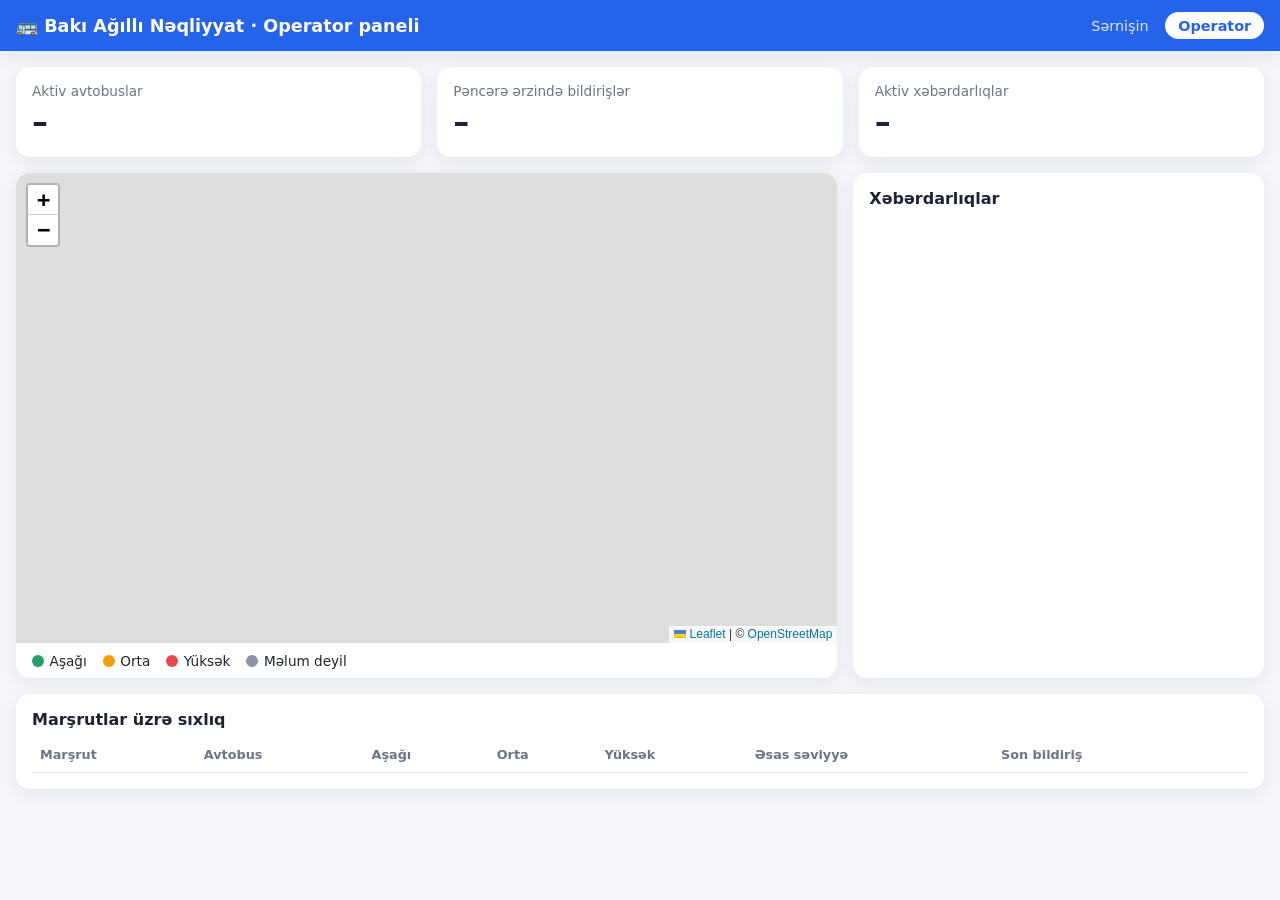
==== frontend/operator.html @ c1e7e88d "Add operator dashboard and vendor Leaflet locally - operator.html/js: summary cards, map with routes" ====
<!DOCTYPE html>
<html lang="az">
<head>
  <meta charset="UTF-8">
  <meta name="viewport" content="width=device-width, initial-scale=1.0">
  <title>Bakı Ağıllı Nəqliyyat — Operator</title>
  <link rel="stylesheet" href="vendor/leaflet/leaflet.css">
  <link rel="stylesheet" href="css/style.css">
</head>
<body>
  <header class="topbar">
    <div class="brand">🚌 Bakı Ağıllı Nəqliyyat · Operator paneli</div>
    <nav class="nav">
      <a href="passenger.html">Sərnişin</a>
      <a href="operator.html" class="active">Operator</a>
    </nav>
  </header>

  <main class="dashboard">
    <section class="summary">
      <div class="card stat">
        <span class="stat-label">Aktiv avtobuslar</span>
        <strong id="stat-buses" class="stat-value">–</strong>
      </div>
      <div class="card stat">
        <span class="stat-label">Pəncərə ərzində bildirişlər</span>
        <strong id="stat-reports" class="stat-value">–</strong>
      </div>
      <div class="card stat">
        <span class="stat-label">Aktiv xəbərdarlıqlar</span>
        <strong id="stat-alerts" class="stat-value">–</strong>
      </div>
    </section>

    <section class="card map-card">
      <div id="map"></div>
      <div class="legend">
        <span><i class="dot density-low"></i>Aşağı</span>
        <span><i class="dot density-medium"></i>Orta</span>
        <span><i class="dot density-high"></i>Yüksək</span>
        <span><i class="dot density-unknown"></i>Məlum deyil</span>
      </div>
    </section>

    <section id="alerts-card" class="card alerts-card">
      <h2>Xəbərdarlıqlar</h2>
      <ul id="alert-list" class="alert-list"></ul>
    </section>

    <section class="card table-card">
      <h2>Marşrutlar üzrə sıxlıq</h2>
      <div class="table-wrap">
        <table class="density-table">
          <thead>
            <tr>
              <th>Marşrut</th>
              <th>Avtobus</th>
              <th>Aşağı</th>
              <th>Orta</th>
              <th>Yüksək</th>
              <th>Əsas səviyyə</th>
              <th>Son bildiriş</th>
              <th></th>
            </tr>
          </thead>
          <tbody id="density-body"></tbody>
        </table>
      </div>
    </section>
  </main>

  <div id="toast" class="toast" role="status" aria-live="polite"></div>

  <script src="vendor/leaflet/leaflet.js"></script>
  <script src="js/operator.js"></script>
</body>
</html>
---- frontend/vendor/leaflet/leaflet.css ----
/* required styles */

.leaflet-pane,
.leaflet-tile,
.leaflet-marker-icon,
.leaflet-marker-shadow,
.leaflet-tile-container,
.leaflet-pane > svg,
.leaflet-pane > canvas,
.leaflet-zoom-box,
.leaflet-image-layer,
.leaflet-layer {
	position: absolute;
	left: 0;
	top: 0;
	}
.leaflet-container {
	overflow: hidden;
	}
.leaflet-tile,
.leaflet-marker-icon,
.leaflet-marker-shadow {
	-webkit-user-select: none;
	   -moz-user-select: none;
	        user-select: none;
	  -webkit-user-drag: none;
	}
/* Prevents IE11 from highlighting tiles in blue */
.leaflet-tile::selection {
	background: transparent;
}
/* Safari renders non-retina tile on retina better with this, but Chrome is worse */
.leaflet-safari .leaflet-tile {
	image-rendering: -webkit-optimize-contrast;
	}
/* hack that prevents hw layers "stretching" when loading new tiles */
.leaflet-safari .leaflet-tile-container {
	width: 1600px;
	height: 1600px;
	-webkit-transform-origin: 0 0;
	}
.leaflet-marker-icon,
.leaflet-marker-shadow {
	display: block;
	}
/* .leaflet-container svg: reset svg max-width decleration shipped in Joomla! (joomla.org) 3.x */
/* .leaflet-container img: map is broken in FF if you have max-width: 100% on tiles */
.leaflet-container .leaflet-overlay-pane svg {
	max-width: none !important;
	max-height: none !important;
	}
.leaflet-container .leaflet-marker-pane img,
.leaflet-container .leaflet-shadow-pane img,
.leaflet-container .leaflet-tile-pane img,
.leaflet-container img.leaflet-image-layer,
.leaflet-container .leaflet-tile {
	max-width: none !important;
	max-height: none !important;
	width: auto;
	padding: 0;
	}

.leaflet-container img.leaflet-tile {
	/* See: https://bugs.chromium.org/p/chromium/issues/detail?id=600120 */
	mix-blend-mode: plus-lighter;
}

.leaflet-container.leaflet-touch-zoom {
	-ms-touch-action: pan-x pan-y;
	touch-action: pan-x pan-y;
	}
.leaflet-container.leaflet-touch-drag {
	-ms-touch-action: pinch-zoom;
	/* Fallback for FF which doesn't support pinch-zoom */
	touch-action: none;
	touch-action: pinch-zoom;
}
.leaflet-container.leaflet-touch-drag.leaflet-touch-zoom {
	-ms-touch-action: none;
	touch-action: none;
}
.leaflet-container {
	-webkit-tap-highlight-color: transparent;
}
.leaflet-container a {
	-webkit-tap-highlight-color: rgba(51, 181, 229, 0.4);
}
.leaflet-tile {
	filter: inherit;
	visibility: hidden;
	}
.leaflet-tile-loaded {
	visibility: inherit;
	}
.leaflet-zoom-box {
	width: 0;
	height: 0;
	-moz-box-sizing: border-box;
	     box-sizing: border-box;
	z-index: 800;
	}
/* workaround for https://bugzilla.mozilla.org/show_bug.cgi?id=888319 */
.leaflet-overlay-pane svg {
	-moz-user-select: none;
	}

.leaflet-pane         { z-index: 400; }

.leaflet-tile-pane    { z-index: 200; }
.leaflet-overlay-pane { z-index: 400; }
.leaflet-shadow-pane  { z-index: 500; }
.leaflet-marker-pane  { z-index: 600; }
.leaflet-tooltip-pane   { z-index: 650; }
.leaflet-popup-pane   { z-index: 700; }

.leaflet-map-pane canvas { z-index: 100; }
.leaflet-map-pane svg    { z-index: 200; }

.leaflet-vml-shape {
	width: 1px;
	height: 1px;
	}
.lvml {
	behavior: url(#default#VML);
	display: inline-block;
	position: absolute;
	}


/* control positioning */

.leaflet-control {
	position: relative;
	z-index: 800;
	pointer-events: visiblePainted; /* IE 9-10 doesn't have auto */
	pointer-events: auto;
	}
.leaflet-top,
.leaflet-bottom {
	position: absolute;
	z-index: 1000;
	pointer-events: none;
	}
.leaflet-top {
	top: 0;
	}
.leaflet-right {
	right: 0;
	}
.leaflet-bottom {
	bottom: 0;
	}
.leaflet-left {
	left: 0;
	}
.leaflet-control {
	float: left;
	clear: both;
	}
.leaflet-right .leaflet-control {
	float: right;
	}
.leaflet-top .leaflet-control {
	margin-top: 10px;
	}
.leaflet-bottom .leaflet-control {
	margin-bottom: 10px;
	}
.leaflet-left .leaflet-control {
	margin-left: 10px;
	}
.leaflet-right .leaflet-control {
	margin-right: 10px;
	}


/* zoom and fade animations */

.leaflet-fade-anim .leaflet-popup {
	opacity: 0;
	-webkit-transition: opacity 0.2s linear;
	   -moz-transition: opacity 0.2s linear;
	        transition: opacity 0.2s linear;
	}
.leaflet-fade-anim .leaflet-map-pane .leaflet-popup {
	opacity: 1;
	}
.leaflet-zoom-animated {
	-webkit-transform-origin: 0 0;
	    -ms-transform-origin: 0 0;
	        transform-origin: 0 0;
	}
svg.leaflet-zoom-animated {
	will-change: transform;
}

.leaflet-zoom-anim .leaflet-zoom-animated {
	-webkit-transition: -webkit-transform 0.25s cubic-bezier(0,0,0.25,1);
	   -moz-transition:    -moz-transform 0.25s cubic-bezier(0,0,0.25,1);
	        transition:         transform 0.25s cubic-bezier(0,0,0.25,1);
	}
.leaflet-zoom-anim .leaflet-tile,
.leaflet-pan-anim .leaflet-tile {
	-webkit-transition: none;
	   -moz-transition: none;
	        transition: none;
	}

.leaflet-zoom-anim .leaflet-zoom-hide {
	visibility: hidden;
	}


/* cursors */

.leaflet-interactive {
	cursor: pointer;
	}
.leaflet-grab {
	cursor: -webkit-grab;
	cursor:    -moz-grab;
	cursor:         grab;
	}
.leaflet-crosshair,
.leaflet-crosshair .leaflet-interactive {
	cursor: crosshair;
	}
.leaflet-popup-pane,
.leaflet-control {
	cursor: auto;
	}
.leaflet-dragging .leaflet-grab,
.leaflet-dragging .leaflet-grab .leaflet-interactive,
.leaflet-dragging .leaflet-marker-draggable {
	cursor: move;
	cursor: -webkit-grabbing;
	cursor:    -moz-grabbing;
	cursor:         grabbing;
	}

/* marker & overlays interactivity */
.leaflet-marker-icon,
.leaflet-marker-shadow,
.leaflet-image-layer,
.leaflet-pane > svg path,
.leaflet-tile-container {
	pointer-events: none;
	}

.leaflet-marker-icon.leaflet-interactive,
.leaflet-image-layer.leaflet-interactive,
.leaflet-pane > svg path.leaflet-interactive,
svg.leaflet-image-layer.leaflet-interactive path {
	pointer-events: visiblePainted; /* IE 9-10 doesn't have auto */
	pointer-events: auto;
	}

/* visual tweaks */

.leaflet-container {
	background: #ddd;
	outline-offset: 1px;
	}
.leaflet-container a {
	color: #0078A8;
	}
.leaflet-zoom-box {
	border: 2px dotted #38f;
	background: rgba(255,255,255,0.5);
	}


/* general typography */
.leaflet-container {
	font-family: "Helvetica Neue", Arial, Helvetica, sans-serif;
	font-size: 12px;
	font-size: 0.75rem;
	line-height: 1.5;
	}


/* general toolbar styles */

.leaflet-bar {
	box-shadow: 0 1px 5px rgba(0,0,0,0.65);
	border-radius: 4px;
	}
.leaflet-bar a {
	background-color: #fff;
	border-bottom: 1px solid #ccc;
	width: 26px;
	height: 26px;
	line-height: 26px;
	display: block;
	text-align: center;
	text-decoration: none;
	color: black;
	}
.leaflet-bar a,
.leaflet-control-layers-toggle {
	background-position: 50% 50%;
	background-repeat: no-repeat;
	display: block;
	}
.leaflet-bar a:hover,
.leaflet-bar a:focus {
	background-color: #f4f4f4;
	}
.leaflet-bar a:first-child {
	border-top-left-radius: 4px;
	border-top-right-radius: 4px;
	}
.leaflet-bar a:last-child {
	border-bottom-left-radius: 4px;
	border-bottom-right-radius: 4px;
	border-bottom: none;
	}
.leaflet-bar a.leaflet-disabled {
	cursor: default;
	background-color: #f4f4f4;
	color: #bbb;
	}

.leaflet-touch .leaflet-bar a {
	width: 30px;
	height: 30px;
	line-height: 30px;
	}
.leaflet-touch .leaflet-bar a:first-child {
	border-top-left-radius: 2px;
	border-top-right-radius: 2px;
	}
.leaflet-touch .leaflet-bar a:last-child {
	border-bottom-left-radius: 2px;
	border-bottom-right-radius: 2px;
	}

/* zoom control */

.leaflet-control-zoom-in,
.leaflet-control-zoom-out {
	font: bold 18px 'Lucida Console', Monaco, monospace;
	text-indent: 1px;
	}

.leaflet-touch .leaflet-control-zoom-in, .leaflet-touch .leaflet-control-zoom-out  {
	font-size: 22px;
	}


/* layers control */

.leaflet-control-layers {
	box-shadow: 0 1px 5px rgba(0,0,0,0.4);
	background: #fff;
	border-radius: 5px;
	}
.leaflet-control-layers-toggle {
	background-image: url(images/layers.png);
	width: 36px;
	height: 36px;
	}
.leaflet-retina .leaflet-control-layers-toggle {
	background-image: url(images/layers-2x.png);
	background-size: 26px 26px;
	}
.leaflet-touch .leaflet-control-layers-toggle {
	width: 44px;
	height: 44px;
	}
.leaflet-control-layers .leaflet-control-layers-list,
.leaflet-control-layers-expanded .leaflet-control-layers-toggle {
	display: none;
	}
.leaflet-control-layers-expanded .leaflet-control-layers-list {
	display: block;
	position: relative;
	}
.leaflet-control-layers-expanded {
	padding: 6px 10px 6px 6px;
	color: #333;
	background: #fff;
	}
.leaflet-control-layers-scrollbar {
	overflow-y: scroll;
	overflow-x: hidden;
	padding-right: 5px;
	}
.leaflet-control-layers-selector {
	margin-top: 2px;
	position: relative;
	top: 1px;
	}
.leaflet-control-layers label {
	display: block;
	font-size: 13px;
	font-size: 1.08333em;
	}
.leaflet-control-layers-separator {
	height: 0;
	border-top: 1px solid #ddd;
	margin: 5px -10px 5px -6px;
	}

/* Default icon URLs */
.leaflet-default-icon-path { /* used only in path-guessing heuristic, see L.Icon.Default */
	background-image: url(images/marker-icon.png);
	}


/* attribution and scale controls */

.leaflet-container .leaflet-control-attribution {
	background: #fff;
	background: rgba(255, 255, 255, 0.8);
	margin: 0;
	}
.leaflet-control-attribution,
.leaflet-control-scale-line {
	padding: 0 5px;
	color: #333;
	line-height: 1.4;
	}
.leaflet-control-attribution a {
	text-decoration: none;
	}
.leaflet-control-attribution a:hover,
.leaflet-control-attribution a:focus {
	text-decoration: underline;
	}
.leaflet-attribution-flag {
	display: inline !important;
	vertical-align: baseline !important;
	width: 1em;
	height: 0.6669em;
	}
.leaflet-left .leaflet-control-scale {
	margin-left: 5px;
	}
.leaflet-bottom .leaflet-control-scale {
	margin-bottom: 5px;
	}
.leaflet-control-scale-line {
	border: 2px solid #777;
	border-top: none;
	line-height: 1.1;
	padding: 2px 5px 1px;
	white-space: nowrap;
	-moz-box-sizing: border-box;
	     box-sizing: border-box;
	background: rgba(255, 255, 255, 0.8);
	text-shadow: 1px 1px #fff;
	}
.leaflet-control-scale-line:not(:first-child) {
	border-top: 2px solid #777;
	border-bottom: none;
	margin-top: -2px;
	}
.leaflet-control-scale-line:not(:first-child):not(:last-child) {
	border-bottom: 2px solid #777;
	}

.leaflet-touch .leaflet-control-attribution,
.leaflet-touch .leaflet-control-layers,
.leaflet-touch .leaflet-bar {
	box-shadow: none;
	}
.leaflet-touch .leaflet-control-layers,
.leaflet-touch .leaflet-bar {
	border: 2px solid rgba(0,0,0,0.2);
	background-clip: padding-box;
	}


/* popup */

.leaflet-popup {
	position: absolute;
	text-align: center;
	margin-bottom: 20px;
	}
.leaflet-popup-content-wrapper {
	padding: 1px;
	text-align: left;
	border-radius: 12px;
	}
.leaflet-popup-content {
	margin: 13px 24px 13px 20px;
	line-height: 1.3;
	font-size: 13px;
	font-size: 1.08333em;
	min-height: 1px;
	}
.leaflet-popup-content p {
	margin: 17px 0;
	margin: 1.3em 0;
	}
.leaflet-popup-tip-container {
	width: 40px;
	height: 20px;
	position: absolute;
	left: 50%;
	margin-top: -1px;
	margin-left: -20px;
	overflow: hidden;
	pointer-events: none;
	}
.leaflet-popup-tip {
	width: 17px;
	height: 17px;
	padding: 1px;

	margin: -10px auto 0;
	pointer-events: auto;

	-webkit-transform: rotate(45deg);
	   -moz-transform: rotate(45deg);
	    -ms-transform: rotate(45deg);
	        transform: rotate(45deg);
	}
.leaflet-popup-content-wrapper,
.leaflet-popup-tip {
	background: white;
	color: #333;
	box-shadow: 0 3px 14px rgba(0,0,0,0.4);
	}
.leaflet-container a.leaflet-popup-close-button {
	position: absolute;
	top: 0;
	right: 0;
	border: none;
	text-align: center;
	width: 24px;
	height: 24px;
	font: 16px/24px Tahoma, Verdana, sans-serif;
	color: #757575;
	text-decoration: none;
	background: transparent;
	}
.leaflet-container a.leaflet-popup-close-button:hover,
.leaflet-container a.leaflet-popup-close-button:focus {
	color: #585858;
	}
.leaflet-popup-scrolled {
	overflow: auto;
	}

.leaflet-oldie .leaflet-popup-content-wrapper {
	-ms-zoom: 1;
	}
.leaflet-oldie .leaflet-popup-tip {
	width: 24px;
	margin: 0 auto;

	-ms-filter: "progid:DXImageTransform.Microsoft.Matrix(M11=0.70710678, M12=0.70710678, M21=-0.70710678, M22=0.70710678)";
	filter: progid:DXImageTransform.Microsoft.Matrix(M11=0.70710678, M12=0.70710678, M21=-0.70710678, M22=0.70710678);
	}

.leaflet-oldie .leaflet-control-zoom,
.leaflet-oldie .leaflet-control-layers,
.leaflet-oldie .leaflet-popup-content-wrapper,
.leaflet-oldie .leaflet-popup-tip {
	border: 1px solid #999;
	}


/* div icon */

.leaflet-div-icon {
	background: #fff;
	border: 1px solid #666;
	}


/* Tooltip */
/* Base styles for the element that has a tooltip */
.leaflet-tooltip {
	position: absolute;
	padding: 6px;
	background-color: #fff;
	border: 1px solid #fff;
	border-radius: 3px;
	color: #222;
	white-space: nowrap;
	-webkit-user-select: none;
	-moz-user-select: none;
	-ms-user-select: none;
	user-select: none;
	pointer-events: none;
	box-shadow: 0 1px 3px rgba(0,0,0,0.4);
	}
.leaflet-tooltip.leaflet-interactive {
	cursor: pointer;
	pointer-events: auto;
	}
.leaflet-tooltip-top:before,
.leaflet-tooltip-bottom:before,
.leaflet-tooltip-left:before,
.leaflet-tooltip-right:before {
	position: absolute;
	pointer-events: none;
	border: 6px solid transparent;
	background: transparent;
	content: "";
	}

/* Directions */

.leaflet-tooltip-bottom {
	margin-top: 6px;
}
.leaflet-tooltip-top {
	margin-top: -6px;
}
.leaflet-tooltip-bottom:before,
.leaflet-tooltip-top:before {
	left: 50%;
	margin-left: -6px;
	}
.leaflet-tooltip-top:before {
	bottom: 0;
	margin-bottom: -12px;
	border-top-color: #fff;
	}
.leaflet-tooltip-bottom:before {
	top: 0;
	margin-top: -12px;
	margin-left: -6px;
	border-bottom-color: #fff;
	}
.leaflet-tooltip-left {
	margin-left: -6px;
}
.leaflet-tooltip-right {
	margin-left: 6px;
}
.leaflet-tooltip-left:before,
.leaflet-tooltip-right:before {
	top: 50%;
	margin-top: -6px;
	}
.leaflet-tooltip-left:before {
	right: 0;
	margin-right: -12px;
	border-left-color: #fff;
	}
.leaflet-tooltip-right:before {
	left: 0;
	margin-left: -12px;
	border-right-color: #fff;
	}

/* Printing */

@media print {
	/* Prevent printers from removing background-images of controls. */
	.leaflet-control {
		-webkit-print-color-adjust: exact;
		print-color-adjust: exact;
		}
	}
---- frontend/css/style.css ----
/* Shared styles for the passenger and operator views. Mobile first. */

:root {
  --bg: #f4f6fa;
  --card: #ffffff;
  --text: #1c2333;
  --muted: #6b7489;
  --border: #e3e7ef;
  --primary: #2563eb;
  --low: #22a06b;
  --medium: #f59e0b;
  --high: #e5484d;
  --unknown: #8a94a6;
  --radius: 14px;
  --shadow: 0 4px 18px rgba(28, 35, 51, 0.08);
}

* { box-sizing: border-box; }

body {
  margin: 0;
  font-family: system-ui, -apple-system, "Segoe UI", Roboto, sans-serif;
  color: var(--text);
  background: var(--bg);
}

h2 { font-size: 1rem; margin: 0 0 0.5rem; }

/* --- Top bar --- */

.topbar {
  position: sticky;
  top: 0;
  z-index: 1000;
  display: flex;
  flex-wrap: wrap;
  gap: 0.5rem 1rem;
  align-items: center;
  justify-content: space-between;
  padding: 0.75rem 1rem;
  background: var(--primary);
  color: #fff;
  box-shadow: var(--shadow);
}

.brand { font-weight: 700; font-size: 1.1rem; }

.route-picker { display: flex; align-items: center; gap: 0.5rem; font-size: 0.9rem; }

.route-picker select {
  padding: 0.45rem 0.6rem;
  border: none;
  border-radius: 10px;
  font-size: 0.95rem;
  max-width: 70vw;
}

/* --- Layout: map on top (mobile), map + sidebar side by side (desktop) --- */

.layout { display: flex; flex-direction: column; }

#map { height: 55vh; }

.sidebar { padding: 0.75rem; display: flex; flex-direction: column; gap: 0.75rem; }

@media (min-width: 900px) {
  .layout { flex-direction: row; height: calc(100vh - 58px); }
  #map { flex: 1; height: 100%; }
  .sidebar { width: 380px; overflow-y: auto; }
}

/* --- Cards --- */

.card {
  background: var(--card);
  border-radius: var(--radius);
  box-shadow: var(--shadow);
  padding: 1rem;
}

.card-head { display: flex; align-items: center; justify-content: space-between; }

.close {
  border: none;
  background: none;
  font-size: 1.5rem;
  line-height: 1;
  color: var(--muted);
  cursor: pointer;
}

.hint { color: var(--muted); font-size: 0.85rem; margin: 0 0 0.75rem; }

/* --- Stop list --- */

.stop-list { margin: 0; padding-left: 1.4rem; }

.stop-list li {
  padding: 0.5rem 0.4rem;
  border-radius: 8px;
  cursor: pointer;
}

.stop-list li:hover { background: var(--bg); }
.stop-list li.active { background: #e8efff; color: var(--primary); font-weight: 600; }

/* --- ETA list --- */

.eta-list { list-style: none; margin: 0; padding: 0; }

.eta-list li {
  display: flex;
  align-items: center;
  gap: 0.5rem;
  padding: 0.6rem 0;
  border-bottom: 1px solid var(--border);
}

.eta-list li:last-child { border-bottom: none; }

.route-tag {
  min-width: 2rem;
  padding: 0.15rem 0.4rem;
  border-radius: 6px;
  background: var(--primary);
  color: #fff;
  font-weight: 700;
  text-align: center;
  font-size: 0.85rem;
}

.eta-bus { flex: 1; font-size: 0.9rem; }
.eta-time { white-space: nowrap; }

/* --- Density colors, badges, legend --- */

.density-low { --density: var(--low); }
.density-medium { --density: var(--medium); }
.density-high { --density: var(--high); }
.density-unknown { --density: var(--unknown); }

.badge {
  display: inline-block;
  padding: 0.15rem 0.55rem;
  border-radius: 999px;
  background: var(--density);
  color: #fff;
  font-size: 0.75rem;
  font-weight: 600;
}

.legend { display: flex; flex-wrap: wrap; gap: 0.5rem 1rem; font-size: 0.85rem; }

.dot {
  display: inline-block;
  width: 12px;
  height: 12px;
  margin-right: 0.35rem;
  border-radius: 50%;
  background: var(--density);
  vertical-align: -1px;
}

/* --- Bus markers on the map --- */

.bus-marker {
  width: 34px;
  height: 34px;
  border-radius: 50%;
  border: 3px solid #fff;
  background: var(--density);
  color: #fff;
  font-weight: 700;
  font-size: 0.8rem;
  display: flex;
  align-items: center;
  justify-content: center;
  box-shadow: 0 2px 8px rgba(0, 0, 0, 0.35);
  cursor: pointer;
}

/* Glide markers between position updates (but not while zooming). */
.leaflet-marker-icon.bus-icon { transition: transform 2.8s linear; }
.leaflet-zoom-anim .leaflet-marker-icon.bus-icon { transition: none; }

/* --- Bus report panel (bottom sheet) --- */

.sheet {
  position: fixed;
  left: 0;
  right: 0;
  bottom: 0;
  z-index: 1100;
  padding: 1rem 1rem 1.5rem;
  background: var(--card);
  border-radius: var(--radius) var(--radius) 0 0;
  box-shadow: 0 -6px 24px rgba(28, 35, 51, 0.18);
}

@media (min-width: 900px) {
  .sheet { left: auto; right: 1rem; bottom: 1rem; width: 360px; border-radius: var(--radius); }
}

.report-buttons { display: grid; grid-template-columns: repeat(3, 1fr); gap: 0.5rem; }

.btn {
  padding: 0.8rem 0.5rem;
  border: none;
  border-radius: 10px;
  background: var(--density);
  color: #fff;
  font-size: 1rem;
  font-weight: 600;
  cursor: pointer;
}

.btn:active { transform: scale(0.97); }

/* --- Toast --- */

.toast {
  position: fixed;
  left: 50%;
  bottom: 1.5rem;
  z-index: 1200;
  transform: translate(-50%, 150%);
  padding: 0.75rem 1.25rem;
  border-radius: 999px;
  background: var(--text);
  color: #fff;
  box-shadow: var(--shadow);
  opacity: 0;
  transition: transform 0.25s, opacity 0.25s;
  pointer-events: none;
}

.toast.visible { transform: translate(-50%, 0); opacity: 1; }

[hidden] { display: none !important; }

/* --- Page navigation (top bar) --- */

.nav { display: flex; gap: 0.25rem; }

.nav a {
  padding: 0.35rem 0.8rem;
  border-radius: 999px;
  color: #fff;
  text-decoration: none;
  font-size: 0.9rem;
  opacity: 0.85;
}

.nav a:hover { opacity: 1; background: rgba(255, 255, 255, 0.15); }
.nav a.active { opacity: 1; background: #fff; color: var(--primary); font-weight: 600; }

/* --- Operator dashboard (desktop first, stacks on small screens) --- */

.dashboard {
  display: grid;
  grid-template-columns: 2fr 1fr;
  grid-template-areas:
    "summary summary"
    "map     alerts"
    "table   table";
  gap: 1rem;
  padding: 1rem;
  max-width: 1500px;
  margin: 0 auto;
}

@media (max-width: 900px) {
  .dashboard { grid-template-columns: 1fr; grid-template-areas: "summary" "alerts" "map" "table"; }
}

.summary { grid-area: summary; display: grid; grid-template-columns: repeat(3, 1fr); gap: 1rem; }
.map-card { grid-area: map; padding: 0; overflow: hidden; }
.alerts-card { grid-area: alerts; max-height: 520px; overflow-y: auto; }
.table-card { grid-area: table; }

.map-card #map { height: 470px; }
.map-card .legend { padding: 0.6rem 1rem; }

.stat { display: flex; flex-direction: column; gap: 0.25rem; }
.stat-label { color: var(--muted); font-size: 0.85rem; }
.stat-value { font-size: 2rem; }

/* --- Density table --- */

.table-wrap { overflow-x: auto; }

.density-table { width: 100%; border-collapse: collapse; font-size: 0.9rem; }

.density-table th,
.density-table td {
  padding: 0.6rem 0.5rem;
  border-bottom: 1px solid var(--border);
  text-align: left;
  white-space: nowrap;
}

.density-table th { color: var(--muted); font-weight: 600; font-size: 0.8rem; }

.btn-small {
  padding: 0.3rem 0.7rem;
  border: 1px solid var(--border);
  border-radius: 8px;
  background: var(--card);
  font-size: 0.8rem;
  font-weight: 600;
  cursor: pointer;
}

.btn-small:hover { background: var(--bg); }

/* --- Alerts --- */

.alert-list { list-style: none; margin: 0; padding: 0; display: flex; flex-direction: column; gap: 0.6rem; }

.alert-item {
  padding: 0.75rem;
  border-radius: 10px;
  border-left: 5px solid var(--unknown);
  background: var(--bg);
  font-size: 0.9rem;
}

.alert-item.active { border-left-color: var(--high); background: #fdecec; }
.alert-item.resolved { opacity: 0.65; }

.alert-head { display: flex; justify-content: space-between; align-items: center; gap: 0.5rem; margin-bottom: 0.25rem; }

.btn-resolve { border-color: var(--high); color: var(--high); }
.btn-resolve:hover { background: var(--high); color: #fff; }

/* Flash the alerts panel when a new alert arrives. */
@keyframes alert-flash {
  0%, 50%, 100% { box-shadow: var(--shadow); }
  25%, 75% { box-shadow: 0 0 0 4px var(--high), 0 0 24px rgba(229, 72, 77, 0.6); }
}

.alerts-card.flash { animation: alert-flash 1.2s ease-in-out 2; }
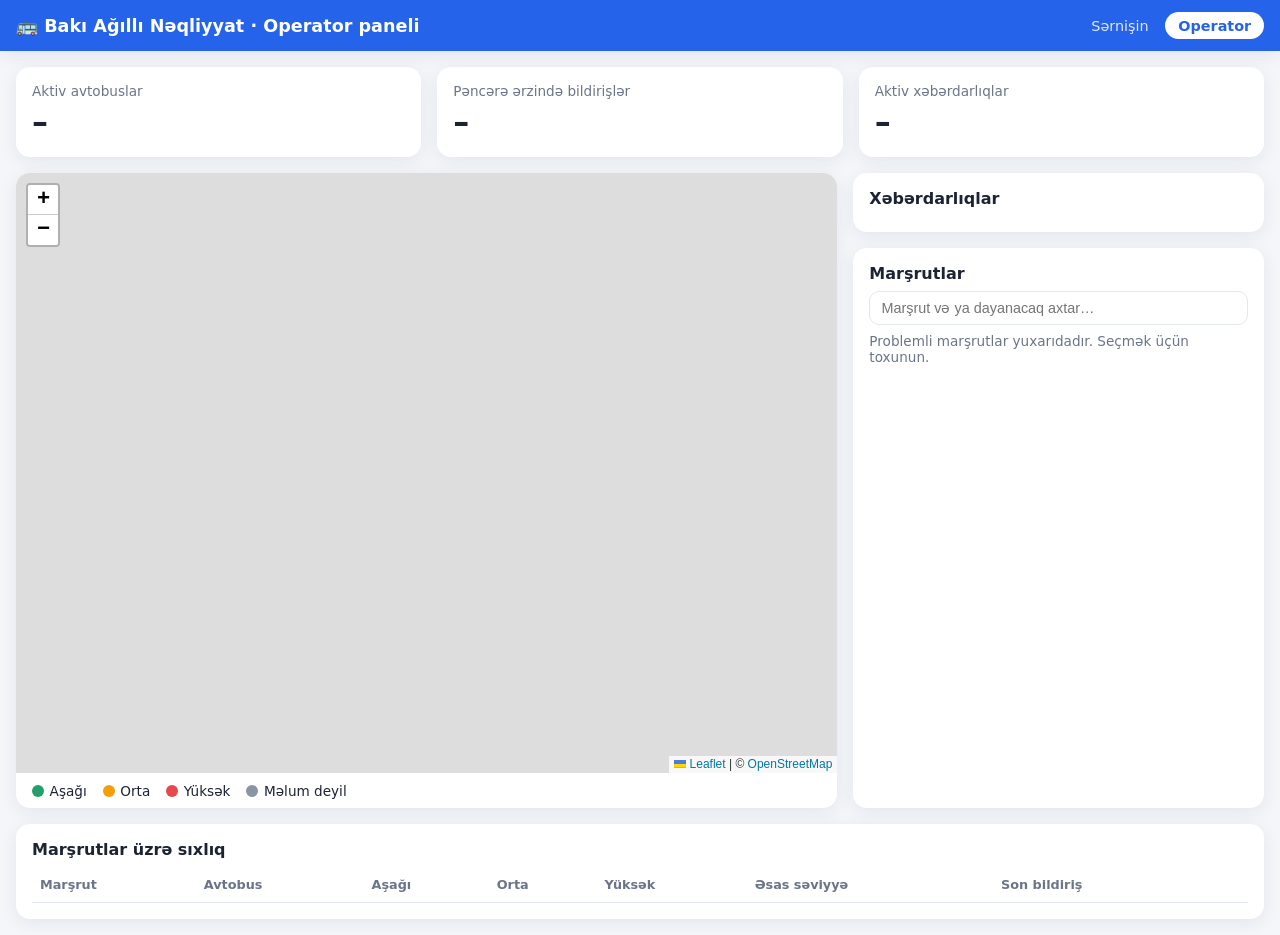
==== commit ddef138f: "Expand to 25 Baku routes and keep maps readable - routes_data.py: 89-stop catalogue across central B" ====
--- a/frontend/operator.html
+++ b/frontend/operator.html
@@ -42,10 +42,20 @@
       </div>
     </section>
 
-    <section id="alerts-card" class="card alerts-card">
-      <h2>Xəbərdarlıqlar</h2>
-      <ul id="alert-list" class="alert-list"></ul>
-    </section>
+    <aside class="side">
+      <section id="alerts-card" class="card alerts-card">
+        <h2>Xəbərdarlıqlar</h2>
+        <ul id="alert-list" class="alert-list"></ul>
+      </section>
+
+      <section class="card routes-card">
+        <h2>Marşrutlar</h2>
+        <input id="route-search" class="search" type="search" placeholder="Marşrut və ya dayanacaq axtar…"
+               aria-label="Marşrut axtar">
+        <p class="hint">Problemli marşrutlar yuxarıdadır. Seçmək üçün toxunun.</p>
+        <ul id="route-list" class="route-list"></ul>
+      </section>
+    </aside>
 
     <section class="card table-card">
       <h2>Marşrutlar üzrə sıxlıq</h2>
--- a/frontend/css/style.css
+++ b/frontend/css/style.css
@@ -45,8 +45,9 @@
 
 .brand { font-weight: 700; font-size: 1.1rem; }
 
-.route-picker { display: flex; align-items: center; gap: 0.5rem; font-size: 0.9rem; }
-
+.route-picker { display: flex; flex-wrap: wrap; align-items: center; gap: 0.5rem; }
+
+.route-picker input,
 .route-picker select {
   padding: 0.45rem 0.6rem;
   border: none;
@@ -54,6 +55,8 @@
   font-size: 0.95rem;
   max-width: 70vw;
 }
+
+.route-picker input { width: 15rem; }
 
 /* --- Layout: map on top (mobile), map + sidebar side by side (desktop) --- */
 
@@ -261,7 +264,7 @@
   grid-template-columns: 2fr 1fr;
   grid-template-areas:
     "summary summary"
-    "map     alerts"
+    "map     side"
     "table   table";
   gap: 1rem;
   padding: 1rem;
@@ -270,15 +273,17 @@
 }
 
 @media (max-width: 900px) {
-  .dashboard { grid-template-columns: 1fr; grid-template-areas: "summary" "alerts" "map" "table"; }
+  .dashboard { grid-template-columns: 1fr; grid-template-areas: "summary" "side" "map" "table"; }
 }
 
 .summary { grid-area: summary; display: grid; grid-template-columns: repeat(3, 1fr); gap: 1rem; }
 .map-card { grid-area: map; padding: 0; overflow: hidden; }
-.alerts-card { grid-area: alerts; max-height: 520px; overflow-y: auto; }
+.side { grid-area: side; display: flex; flex-direction: column; gap: 1rem; min-height: 0; }
+.alerts-card { max-height: 260px; overflow-y: auto; }
+.routes-card { flex: 1; min-height: 0; display: flex; flex-direction: column; }
 .table-card { grid-area: table; }
 
-.map-card #map { height: 470px; }
+.map-card #map { height: 600px; }
 .map-card .legend { padding: 0.6rem 1rem; }
 
 .stat { display: flex; flex-direction: column; gap: 0.25rem; }
@@ -340,3 +345,40 @@
 }
 
 .alerts-card.flash { animation: alert-flash 1.2s ease-in-out 2; }
+
+/* --- Operator route list --- */
+
+.search {
+  width: 100%;
+  padding: 0.5rem 0.7rem;
+  margin-bottom: 0.5rem;
+  border: 1px solid var(--border);
+  border-radius: 10px;
+  font-size: 0.9rem;
+}
+
+.route-list {
+  list-style: none;
+  margin: 0;
+  padding: 0;
+  overflow-y: auto;
+  max-height: 360px;
+}
+
+.route-item {
+  display: flex;
+  align-items: center;
+  gap: 0.5rem;
+  padding: 0.45rem 0.5rem;
+  border-radius: 8px;
+  cursor: pointer;
+  font-size: 0.85rem;
+}
+
+.route-item:hover { background: var(--bg); }
+.route-item.selected { background: #e8efff; outline: 2px solid var(--primary); }
+.route-item .route-tag { background: var(--density); }
+.route-name { flex: 1; overflow: hidden; text-overflow: ellipsis; white-space: nowrap; }
+
+.alert-icon { color: var(--high); font-weight: 700; }
+.density-table tr.row-alert { background: #fdecec; }
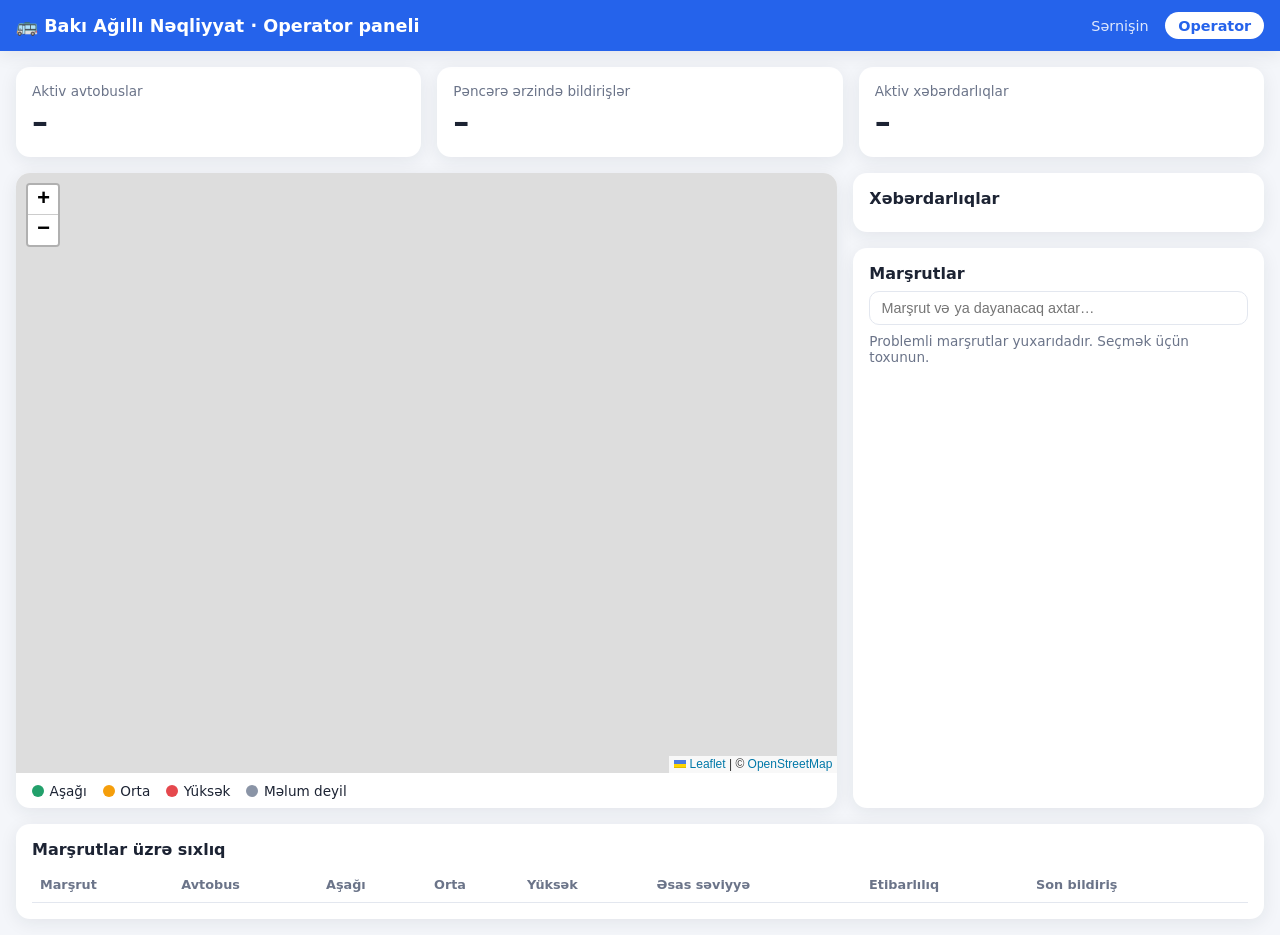
==== commit c8b48433: "Add report trust; move tunables to config.py; suffix-free dispatch texts - config.py holds all tunab" ====
--- a/frontend/operator.html
+++ b/frontend/operator.html
@@ -69,6 +69,7 @@
               <th>Orta</th>
               <th>Yüksək</th>
               <th>Əsas səviyyə</th>
+              <th>Etibarlılıq</th>
               <th>Son bildiriş</th>
               <th></th>
             </tr>
--- a/frontend/css/style.css
+++ b/frontend/css/style.css
@@ -382,3 +382,38 @@
 
 .alert-icon { color: var(--high); font-weight: 700; }
 .density-table tr.row-alert { background: #fdecec; }
+
+/* --- Smart dispatch recommendation inside an alert --- */
+
+.dispatch {
+  display: flex;
+  align-items: center;
+  justify-content: space-between;
+  gap: 0.5rem;
+  margin: 0.4rem 0;
+  padding: 0.45rem 0.6rem;
+  border-radius: 8px;
+  background: #fff;
+  font-size: 0.85rem;
+}
+
+.dispatch.done { color: var(--low); font-weight: 600; }
+
+.btn-dispatch { background: var(--primary); border-color: var(--primary); color: #fff; }
+.btn-dispatch:hover { background: #1d4ed8; }
+
+/* --- Confidence bar (operator density table) --- */
+
+.confidence { display: flex; align-items: center; gap: 0.4rem; font-size: 0.8rem; color: var(--muted); }
+
+.confidence-track {
+  width: 70px;
+  height: 6px;
+  border-radius: 999px;
+  background: var(--border);
+  overflow: hidden;
+}
+
+.confidence-fill { height: 100%; background: var(--primary); }
+
+.btn:disabled { opacity: 0.6; cursor: wait; }
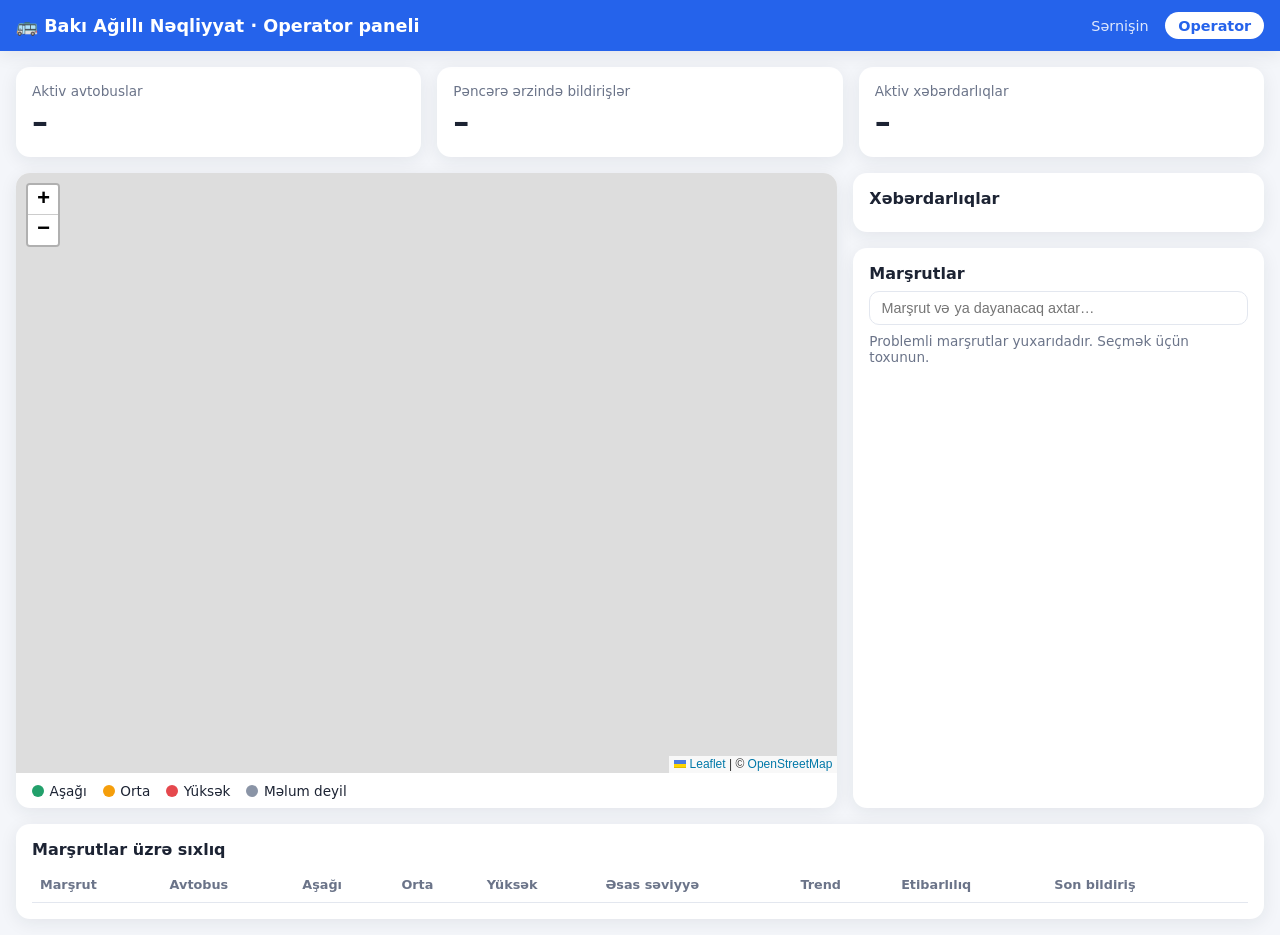
==== commit 473121b6: "Add start offsets, synthetic rush-hour reports and density forecast - Simulator: seeded random start" ====
--- a/frontend/operator.html
+++ b/frontend/operator.html
@@ -69,6 +69,7 @@
               <th>Orta</th>
               <th>Yüksək</th>
               <th>Əsas səviyyə</th>
+              <th>Trend</th>
               <th>Etibarlılıq</th>
               <th>Son bildiriş</th>
               <th></th>
--- a/frontend/css/style.css
+++ b/frontend/css/style.css
@@ -113,6 +113,7 @@
 
 .eta-list li {
   display: flex;
+  flex-wrap: wrap;
   align-items: center;
   gap: 0.5rem;
   padding: 0.6rem 0;
@@ -417,3 +418,36 @@
 .confidence-fill { height: 100%; background: var(--primary); }
 
 .btn:disabled { opacity: 0.6; cursor: wait; }
+
+/* --- Passenger alternatives (ETA card) --- */
+
+.suggestion {
+  flex-basis: 100%;
+  padding: 0.5rem 0.7rem;
+  border-left: 4px solid var(--medium);
+  border-radius: 8px;
+  background: #fff7e6;
+  font-size: 0.85rem;
+}
+
+.eta-list li.comfortable { background: #eaf7f0; border-radius: 8px; padding-left: 0.4rem; padding-right: 0.4rem; }
+
+.comfort-badge {
+  display: inline-block;
+  margin-left: 0.3rem;
+  padding: 0.1rem 0.45rem;
+  border-radius: 999px;
+  background: var(--low);
+  color: #fff;
+  font-size: 0.7rem;
+  font-weight: 600;
+  white-space: nowrap;
+}
+
+/* --- Forecast: early warnings and trend arrows --- */
+
+.alert-item.warning { border-left-color: var(--medium); background: #fff7e6; }
+
+.trend { font-size: 1.1rem; font-weight: 700; color: var(--muted); }
+.trend-rising { color: var(--high); }
+.trend-falling { color: var(--low); }
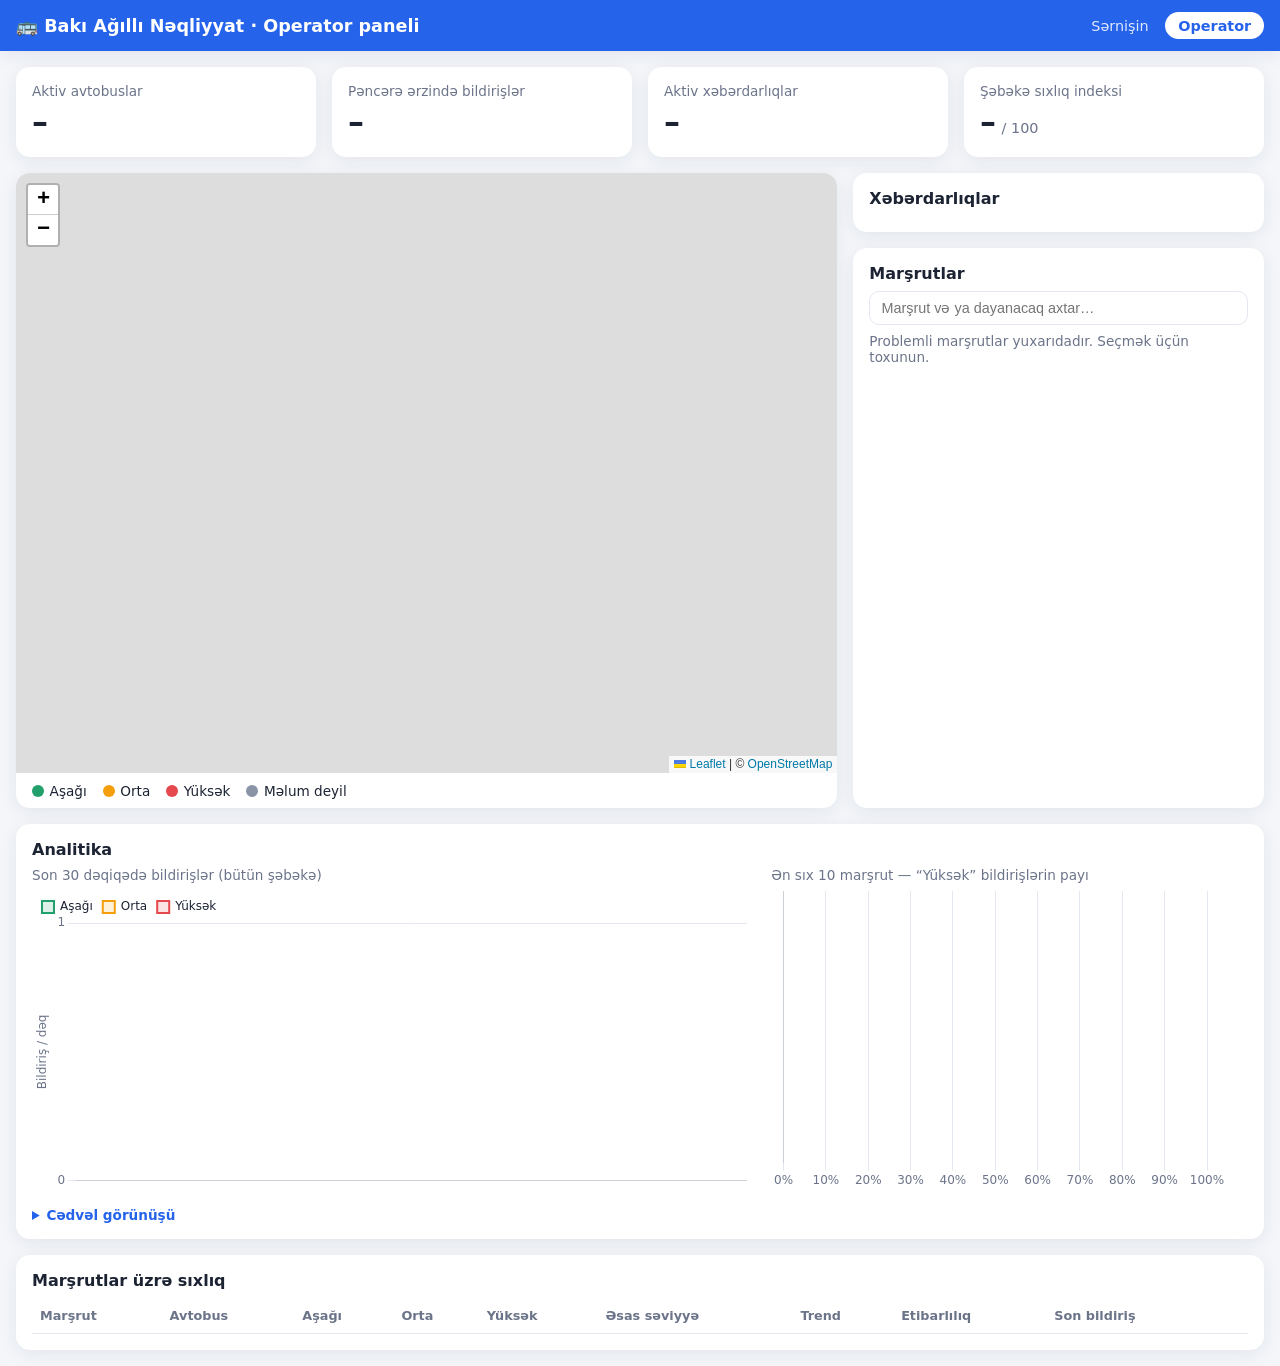
==== commit 6fd4417a: "Add analytics dashboard, indexed time-range queries and demo rush speed - SQLite indexes on reports " ====
--- a/frontend/operator.html
+++ b/frontend/operator.html
@@ -30,6 +30,14 @@
         <span class="stat-label">Aktiv xəbərdarlıqlar</span>
         <strong id="stat-alerts" class="stat-value">–</strong>
       </div>
+      <div class="card stat">
+        <span class="stat-label">Şəbəkə sıxlıq indeksi</span>
+        <span class="stat-row">
+          <strong id="stat-index" class="stat-value">–</strong>
+          <span class="stat-unit">/ 100</span>
+          <span id="stat-index-level"></span>
+        </span>
+      </div>
     </section>
 
     <section class="card map-card">
@@ -56,6 +64,36 @@
         <ul id="route-list" class="route-list"></ul>
       </section>
     </aside>
+
+    <section class="card analytics-card">
+      <h2>Analitika</h2>
+      <div class="charts">
+        <figure class="chart">
+          <figcaption>Son 30 dəqiqədə bildirişlər (bütün şəbəkə)</figcaption>
+          <div class="chart-box"><canvas id="timeline-chart"
+               aria-label="Son 30 dəqiqədə səviyyələr üzrə bildiriş sayı" role="img"></canvas></div>
+        </figure>
+        <figure class="chart">
+          <figcaption>Ən sıx 10 marşrut — “Yüksək” bildirişlərin payı</figcaption>
+          <div class="chart-box"><canvas id="top-routes-chart"
+               aria-label="Yüksək sıxlıq payına görə ən sıx 10 marşrut" role="img"></canvas></div>
+          <p id="top-routes-empty" class="hint chart-empty" hidden>Hələ yüksək sıxlıq bildirilməyib</p>
+        </figure>
+      </div>
+      <details class="table-view">
+        <summary>Cədvəl görünüşü</summary>
+        <div class="table-view-grid">
+          <table class="density-table">
+            <thead><tr><th>Marşrut</th><th>Yüksək payı</th></tr></thead>
+            <tbody id="top-routes-table"></tbody>
+          </table>
+          <table class="density-table">
+            <thead><tr><th>Dəqiqə</th><th>Aşağı</th><th>Orta</th><th>Yüksək</th></tr></thead>
+            <tbody id="timeline-table"></tbody>
+          </table>
+        </div>
+      </details>
+    </section>
 
     <section class="card table-card">
       <h2>Marşrutlar üzrə sıxlıq</h2>
@@ -84,6 +122,7 @@
   <div id="toast" class="toast" role="status" aria-live="polite"></div>
 
   <script src="vendor/leaflet/leaflet.js"></script>
+  <script src="vendor/chartjs/chart.umd.js"></script>
   <script src="js/operator.js"></script>
 </body>
 </html>
--- a/frontend/css/style.css
+++ b/frontend/css/style.css
@@ -266,6 +266,7 @@
   grid-template-areas:
     "summary summary"
     "map     side"
+    "analytics analytics"
     "table   table";
   gap: 1rem;
   padding: 1rem;
@@ -274,10 +275,10 @@
 }
 
 @media (max-width: 900px) {
-  .dashboard { grid-template-columns: 1fr; grid-template-areas: "summary" "side" "map" "table"; }
-}
-
-.summary { grid-area: summary; display: grid; grid-template-columns: repeat(3, 1fr); gap: 1rem; }
+  .dashboard { grid-template-columns: 1fr; grid-template-areas: "summary" "side" "map" "analytics" "table"; }
+}
+
+.summary { grid-area: summary; display: grid; grid-template-columns: repeat(4, 1fr); gap: 1rem; }
 .map-card { grid-area: map; padding: 0; overflow: hidden; }
 .side { grid-area: side; display: flex; flex-direction: column; gap: 1rem; min-height: 0; }
 .alerts-card { max-height: 260px; overflow-y: auto; }
@@ -451,3 +452,36 @@
 .trend { font-size: 1.1rem; font-weight: 700; color: var(--muted); }
 .trend-rising { color: var(--high); }
 .trend-falling { color: var(--low); }
+
+/* --- Network density index card --- */
+
+.stat-row { display: flex; align-items: baseline; gap: 0.35rem; }
+.stat-unit { color: var(--muted); font-size: 0.9rem; }
+#stat-index-level .badge { vertical-align: 0.3rem; }
+
+/* --- Analytics charts --- */
+
+.analytics-card { grid-area: analytics; }
+
+.charts {
+  display: grid;
+  grid-template-columns: 3fr 2fr;
+  gap: 1.5rem;
+}
+
+.chart { margin: 0; position: relative; min-width: 0; }
+.chart figcaption { color: var(--muted); font-size: 0.85rem; margin-bottom: 0.5rem; }
+/* Fixed height includes the axis labels, so the card never scrolls inside. */
+.chart-box { position: relative; height: 300px; }
+.chart-empty { position: absolute; inset: 40% 0 auto; text-align: center; }
+
+.table-view { margin-top: 1rem; font-size: 0.85rem; }
+.table-view summary { cursor: pointer; color: var(--primary); font-weight: 600; }
+.table-view-grid { display: grid; grid-template-columns: 1fr 1fr; gap: 1.5rem; margin-top: 0.75rem; }
+
+/* Small screens: placed last so it overrides the dashboard rules above. */
+@media (max-width: 900px) {
+  .summary { grid-template-columns: repeat(2, 1fr); }
+  .charts,
+  .table-view-grid { grid-template-columns: 1fr; }
+}
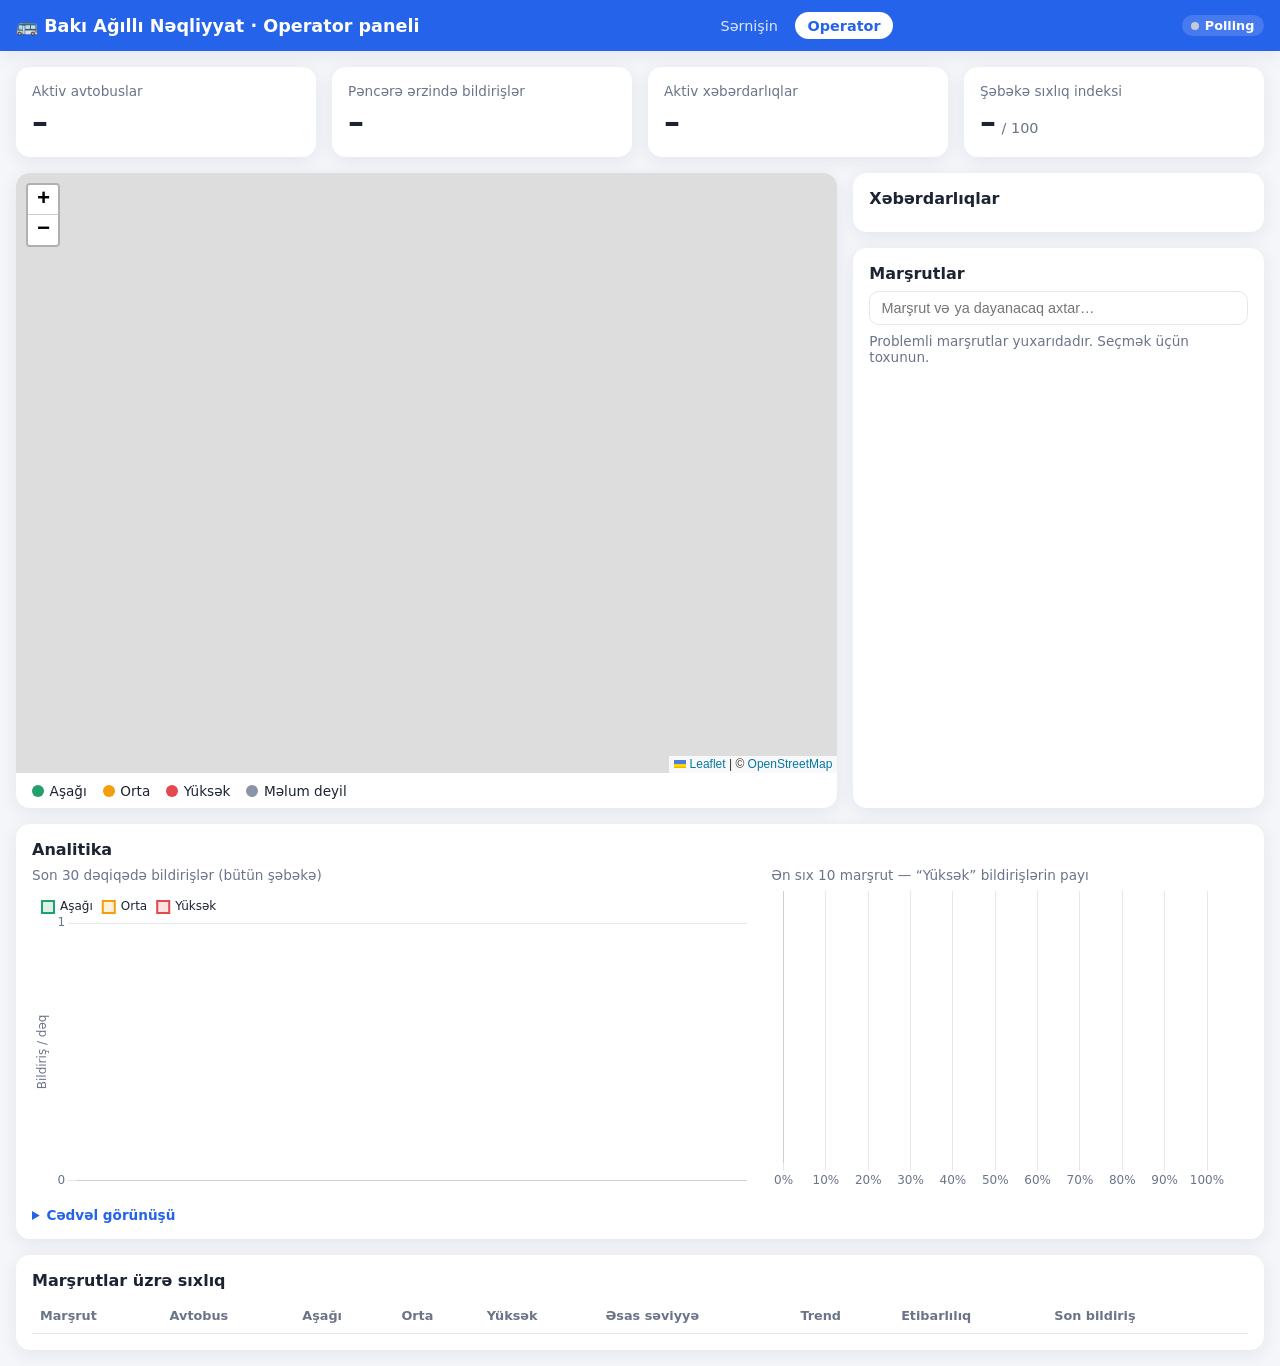
==== commit 913745e2: "Add live push via Server-Sent Events with polling fallback - events.py: in-process pub/sub (thread-s" ====
--- a/frontend/operator.html
+++ b/frontend/operator.html
@@ -14,6 +14,7 @@
       <a href="passenger.html">Sərnişin</a>
       <a href="operator.html" class="active">Operator</a>
     </nav>
+    <span id="live-indicator" class="live-indicator" title="Məlumat yenilənməsi">Polling</span>
   </header>
 
   <main class="dashboard">
--- a/frontend/css/style.css
+++ b/frontend/css/style.css
@@ -485,3 +485,27 @@
   .charts,
   .table-view-grid { grid-template-columns: 1fr; }
 }
+
+/* --- Live / polling indicator (top bar) --- */
+
+.live-indicator {
+  display: inline-flex;
+  align-items: center;
+  gap: 0.35rem;
+  padding: 0.2rem 0.6rem;
+  border-radius: 999px;
+  background: rgba(255, 255, 255, 0.15);
+  color: #fff;
+  font-size: 0.8rem;
+  font-weight: 600;
+}
+
+.live-indicator::before {
+  content: "";
+  width: 8px;
+  height: 8px;
+  border-radius: 50%;
+  background: #c3c9d6;
+}
+
+.live-indicator.live::before { background: #4ade80; box-shadow: 0 0 0 3px rgba(74, 222, 128, 0.3); }
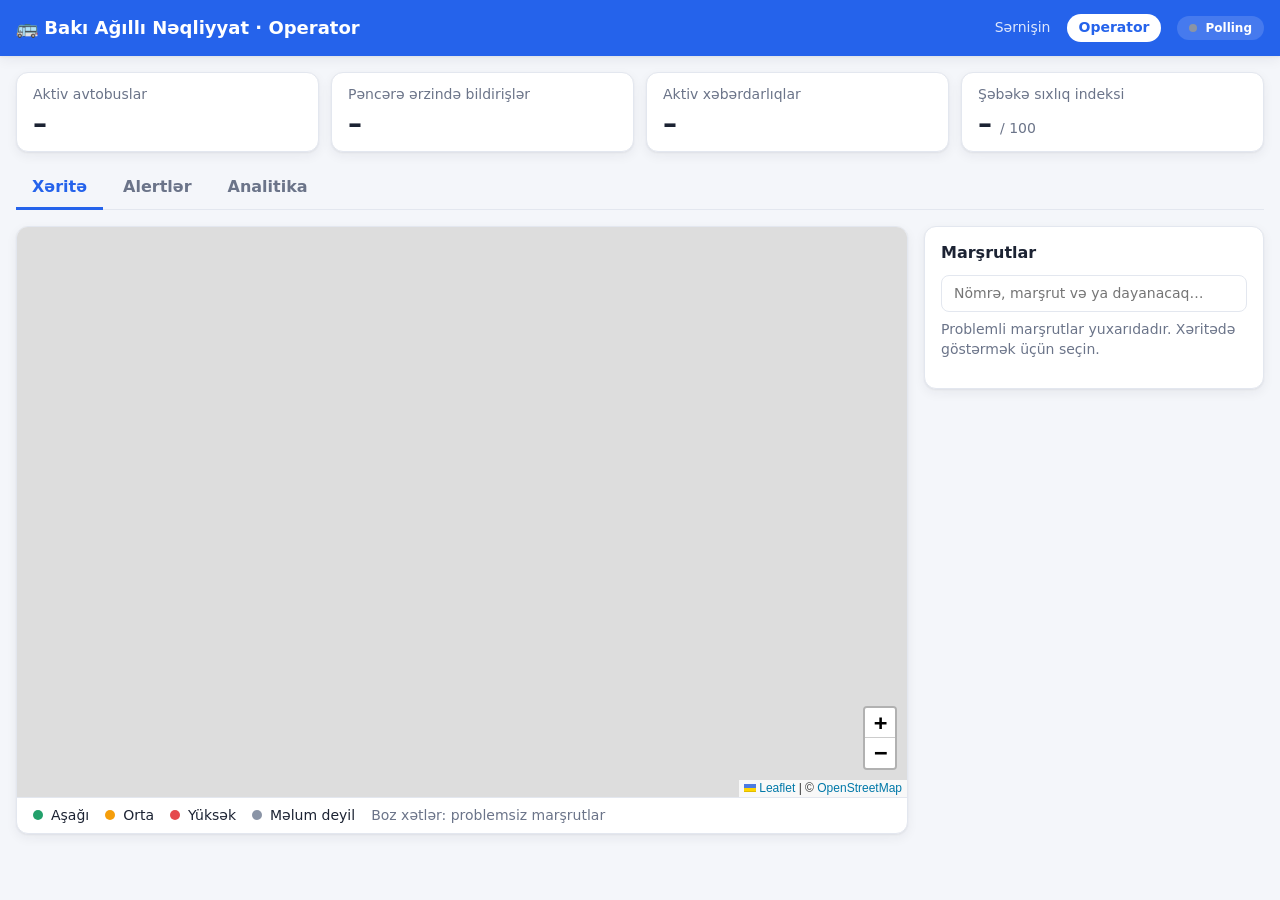
==== commit 064e710c: "Polish UI: shared common.js, SVG bus icons, route chips, operator tabs - js/common.js: shared helper" ====
--- a/frontend/operator.html
+++ b/frontend/operator.html
@@ -9,7 +9,7 @@
 </head>
 <body>
   <header class="topbar">
-    <div class="brand">🚌 Bakı Ağıllı Nəqliyyat · Operator paneli</div>
+    <div class="brand">🚌 Bakı Ağıllı Nəqliyyat · Operator</div>
     <nav class="nav">
       <a href="passenger.html">Sərnişin</a>
       <a href="operator.html" class="active">Operator</a>
@@ -18,6 +18,7 @@
   </header>
 
   <main class="dashboard">
+    <!-- Always visible -->
     <section class="summary">
       <div class="card stat">
         <span class="stat-label">Aktiv avtobuslar</span>
@@ -41,81 +42,99 @@
       </div>
     </section>
 
-    <section class="card map-card">
-      <div id="map"></div>
-      <div class="legend">
-        <span><i class="dot density-low"></i>Aşağı</span>
-        <span><i class="dot density-medium"></i>Orta</span>
-        <span><i class="dot density-high"></i>Yüksək</span>
-        <span><i class="dot density-unknown"></i>Məlum deyil</span>
+    <div class="tabs" role="tablist">
+      <button class="tab" role="tab" data-tab="map" aria-selected="true">Xəritə</button>
+      <button class="tab" role="tab" data-tab="alerts" aria-selected="false" id="alerts-tab">
+        Alertlər <span id="alert-count" class="count-badge" hidden>0</span>
+      </button>
+      <button class="tab" role="tab" data-tab="analytics" aria-selected="false">Analitika</button>
+    </div>
+
+    <!-- Tab: Xəritə -->
+    <section class="panel map-panel" data-panel="map" role="tabpanel">
+      <div class="card map-card">
+        <div id="map" class="map"></div>
+        <div class="legend">
+          <span><i class="dot density-low"></i>Aşağı</span>
+          <span><i class="dot density-medium"></i>Orta</span>
+          <span><i class="dot density-high"></i>Yüksək</span>
+          <span><i class="dot density-unknown"></i>Məlum deyil</span>
+          <span class="muted">Boz xətlər: problemsiz marşrutlar</span>
+        </div>
+      </div>
+      <div class="card routes-card">
+        <h2>Marşrutlar</h2>
+        <input id="route-search" class="input" type="search" placeholder="Nömrə, marşrut və ya dayanacaq…"
+               aria-label="Marşrut axtar">
+        <p class="hint">Problemli marşrutlar yuxarıdadır. Xəritədə göstərmək üçün seçin.</p>
+        <ul id="route-list" class="route-list"></ul>
       </div>
     </section>
 
-    <aside class="side">
-      <section id="alerts-card" class="card alerts-card">
-        <h2>Xəbərdarlıqlar</h2>
+    <!-- Tab: Alertlər -->
+    <section class="panel" data-panel="alerts" role="tabpanel" hidden>
+      <div id="alerts-card" class="card">
+        <h2>Xəbərdarlıqlar və proqnozlar</h2>
         <ul id="alert-list" class="alert-list"></ul>
-      </section>
+      </div>
+    </section>
 
-      <section class="card routes-card">
-        <h2>Marşrutlar</h2>
-        <input id="route-search" class="search" type="search" placeholder="Marşrut və ya dayanacaq axtar…"
-               aria-label="Marşrut axtar">
-        <p class="hint">Problemli marşrutlar yuxarıdadır. Seçmək üçün toxunun.</p>
-        <ul id="route-list" class="route-list"></ul>
-      </section>
-    </aside>
+    <!-- Tab: Analitika -->
+    <section class="panel stack" data-panel="analytics" role="tabpanel" hidden>
+      <div class="card">
+        <h2>Analitika</h2>
+        <div class="charts">
+          <figure class="chart">
+            <figcaption>Son 30 dəqiqədə bildirişlər (bütün şəbəkə)</figcaption>
+            <div class="chart-box"><canvas id="timeline-chart"
+                 aria-label="Son 30 dəqiqədə səviyyələr üzrə bildiriş sayı" role="img"></canvas></div>
+          </figure>
+          <figure class="chart">
+            <figcaption>Ən sıx 10 marşrut — “Yüksək” bildirişlərin payı</figcaption>
+            <div class="chart-box"><canvas id="top-routes-chart"
+                 aria-label="Yüksək sıxlıq payına görə ən sıx 10 marşrut" role="img"></canvas></div>
+            <p id="top-routes-empty" class="empty chart-empty" hidden>
+              Hələ yüksək sıxlıq bildirilməyib. Bildirişlər gəldikcə burada görünəcək.
+            </p>
+          </figure>
+        </div>
+        <details class="table-view">
+          <summary>Cədvəl görünüşü</summary>
+          <div class="table-view-grid">
+            <table class="table">
+              <thead><tr><th>Marşrut</th><th>Yüksək payı</th></tr></thead>
+              <tbody id="top-routes-table"></tbody>
+            </table>
+            <table class="table">
+              <thead><tr><th>Dəqiqə</th><th>Aşağı</th><th>Orta</th><th>Yüksək</th></tr></thead>
+              <tbody id="timeline-table"></tbody>
+            </table>
+          </div>
+        </details>
+      </div>
 
-    <section class="card analytics-card">
-      <h2>Analitika</h2>
-      <div class="charts">
-        <figure class="chart">
-          <figcaption>Son 30 dəqiqədə bildirişlər (bütün şəbəkə)</figcaption>
-          <div class="chart-box"><canvas id="timeline-chart"
-               aria-label="Son 30 dəqiqədə səviyyələr üzrə bildiriş sayı" role="img"></canvas></div>
-        </figure>
-        <figure class="chart">
-          <figcaption>Ən sıx 10 marşrut — “Yüksək” bildirişlərin payı</figcaption>
-          <div class="chart-box"><canvas id="top-routes-chart"
-               aria-label="Yüksək sıxlıq payına görə ən sıx 10 marşrut" role="img"></canvas></div>
-          <p id="top-routes-empty" class="hint chart-empty" hidden>Hələ yüksək sıxlıq bildirilməyib</p>
-        </figure>
-      </div>
-      <details class="table-view">
-        <summary>Cədvəl görünüşü</summary>
-        <div class="table-view-grid">
-          <table class="density-table">
-            <thead><tr><th>Marşrut</th><th>Yüksək payı</th></tr></thead>
-            <tbody id="top-routes-table"></tbody>
-          </table>
-          <table class="density-table">
-            <thead><tr><th>Dəqiqə</th><th>Aşağı</th><th>Orta</th><th>Yüksək</th></tr></thead>
-            <tbody id="timeline-table"></tbody>
+      <div class="card">
+        <h2>Marşrutlar üzrə sıxlıq</h2>
+        <p class="hint">Ciddilik sırası ilə. “Demo” düyməsi marşruta yüksək sıxlıq bildirişləri göndərir.</p>
+        <div class="table-wrap">
+          <table class="table">
+            <thead>
+              <tr>
+                <th>Marşrut</th>
+                <th>Avtobus</th>
+                <th>Aşağı</th>
+                <th>Orta</th>
+                <th>Yüksək</th>
+                <th>Əsas səviyyə</th>
+                <th>Trend</th>
+                <th>Etibarlılıq</th>
+                <th>Son bildiriş</th>
+                <th></th>
+              </tr>
+            </thead>
+            <tbody id="density-body"></tbody>
           </table>
         </div>
-      </details>
-    </section>
-
-    <section class="card table-card">
-      <h2>Marşrutlar üzrə sıxlıq</h2>
-      <div class="table-wrap">
-        <table class="density-table">
-          <thead>
-            <tr>
-              <th>Marşrut</th>
-              <th>Avtobus</th>
-              <th>Aşağı</th>
-              <th>Orta</th>
-              <th>Yüksək</th>
-              <th>Əsas səviyyə</th>
-              <th>Trend</th>
-              <th>Etibarlılıq</th>
-              <th>Son bildiriş</th>
-              <th></th>
-            </tr>
-          </thead>
-          <tbody id="density-body"></tbody>
-        </table>
       </div>
     </section>
   </main>
@@ -124,6 +143,7 @@
 
   <script src="vendor/leaflet/leaflet.js"></script>
   <script src="vendor/chartjs/chart.umd.js"></script>
+  <script src="js/common.js"></script>
   <script src="js/operator.js"></script>
 </body>
 </html>
--- a/frontend/css/style.css
+++ b/frontend/css/style.css
@@ -1,32 +1,78 @@
-/* Shared styles for the passenger and operator views. Mobile first. */
+/* Shared styles for the passenger and operator pages.
+   One font (system-ui), one spacing scale, three accent colors + the density colors.
+   Tints are mixed from those colors, so no other hues appear. */
 
 :root {
+  /* Colors */
   --bg: #f4f6fa;
   --card: #ffffff;
   --text: #1c2333;
   --muted: #6b7489;
   --border: #e3e7ef;
-  --primary: #2563eb;
+  --primary: #2563eb;     /* accent 1: UI + first route */
+  --accent-2: #db2777;    /* accent 2: second route */
+  --accent-3: #0891b2;    /* accent 3: third route */
   --low: #22a06b;
   --medium: #f59e0b;
   --high: #e5484d;
   --unknown: #8a94a6;
-  --radius: 14px;
-  --shadow: 0 4px 18px rgba(28, 35, 51, 0.08);
+
+  /* Spacing scale */
+  --s1: 4px;
+  --s2: 8px;
+  --s3: 12px;
+  --s4: 16px;
+  --s5: 24px;
+  --s6: 32px;
+
+  /* Type scale */
+  --fs-xs: 0.75rem;
+  --fs-sm: 0.875rem;
+  --fs-md: 1rem;
+  --fs-lg: 1.125rem;
+  --fs-xl: 1.75rem;
+
+  --radius-sm: 8px;
+  --radius: 12px;
+  --shadow: 0 1px 2px rgba(28, 35, 51, 0.06), 0 4px 12px rgba(28, 35, 51, 0.06);
+  --topbar-h: 56px;
+  --font: system-ui, -apple-system, "Segoe UI", Roboto, sans-serif;
 }
 
 * { box-sizing: border-box; }
+[hidden] { display: none !important; }
 
 body {
   margin: 0;
-  font-family: system-ui, -apple-system, "Segoe UI", Roboto, sans-serif;
+  font-family: var(--font);
+  font-size: var(--fs-md);
+  line-height: 1.4;
   color: var(--text);
   background: var(--bg);
 }
 
-h2 { font-size: 1rem; margin: 0 0 0.5rem; }
-
-/* --- Top bar --- */
+button, input, select { font: inherit; color: inherit; }
+
+h1, h2, h3 { margin: 0; line-height: 1.25; }
+h2 { font-size: var(--fs-md); font-weight: 650; margin-bottom: var(--s3); }
+h3 { font-size: var(--fs-sm); font-weight: 650; }
+
+.muted { color: var(--muted); font-weight: 400; }
+.hint { color: var(--muted); font-size: var(--fs-sm); margin: 0 0 var(--s3); }
+
+/* Empty states: short, helpful, never a blank area. */
+.empty {
+  list-style: none;
+  margin: 0;
+  padding: var(--s3);
+  border-radius: var(--radius-sm);
+  background: var(--bg);
+  color: var(--muted);
+  font-size: var(--fs-sm);
+  text-align: center;
+}
+
+/* ---------- Top bar ---------- */
 
 .topbar {
   position: sticky;
@@ -34,109 +80,117 @@
   z-index: 1000;
   display: flex;
   flex-wrap: wrap;
-  gap: 0.5rem 1rem;
-  align-items: center;
-  justify-content: space-between;
-  padding: 0.75rem 1rem;
+  align-items: center;
+  gap: var(--s2) var(--s4);
+  min-height: var(--topbar-h);
+  padding: var(--s2) var(--s4);
   background: var(--primary);
   color: #fff;
   box-shadow: var(--shadow);
 }
 
-.brand { font-weight: 700; font-size: 1.1rem; }
-
-.route-picker { display: flex; flex-wrap: wrap; align-items: center; gap: 0.5rem; }
-
-.route-picker input,
-.route-picker select {
-  padding: 0.45rem 0.6rem;
-  border: none;
-  border-radius: 10px;
-  font-size: 0.95rem;
-  max-width: 70vw;
-}
-
-.route-picker input { width: 15rem; }
-
-/* --- Layout: map on top (mobile), map + sidebar side by side (desktop) --- */
-
-.layout { display: flex; flex-direction: column; }
-
-#map { height: 55vh; }
-
-.sidebar { padding: 0.75rem; display: flex; flex-direction: column; gap: 0.75rem; }
-
-@media (min-width: 900px) {
-  .layout { flex-direction: row; height: calc(100vh - 58px); }
-  #map { flex: 1; height: 100%; }
-  .sidebar { width: 380px; overflow-y: auto; }
-}
-
-/* --- Cards --- */
+.brand { font-weight: 700; font-size: var(--fs-lg); margin-right: auto; }
+
+.nav { display: flex; gap: var(--s1); }
+
+.nav a {
+  padding: var(--s1) var(--s3);
+  border-radius: 999px;
+  color: #fff;
+  text-decoration: none;
+  font-size: var(--fs-sm);
+  opacity: 0.85;
+}
+
+.nav a:hover { opacity: 1; background: rgba(255, 255, 255, 0.15); }
+.nav a.active { opacity: 1; background: #fff; color: var(--primary); font-weight: 600; }
+
+.live-indicator {
+  display: inline-flex;
+  align-items: center;
+  gap: var(--s2);
+  padding: var(--s1) var(--s3);
+  border-radius: 999px;
+  background: rgba(255, 255, 255, 0.15);
+  font-size: var(--fs-xs);
+  font-weight: 600;
+}
+
+.live-indicator::before {
+  content: "";
+  width: 8px;
+  height: 8px;
+  border-radius: 50%;
+  background: var(--unknown);
+}
+
+.live-indicator.live::before { background: var(--low); box-shadow: 0 0 0 3px rgba(255, 255, 255, 0.35); }
+
+/* ---------- Cards, inputs, buttons ---------- */
 
 .card {
   background: var(--card);
+  border: 1px solid var(--border);
   border-radius: var(--radius);
   box-shadow: var(--shadow);
-  padding: 1rem;
-}
-
-.card-head { display: flex; align-items: center; justify-content: space-between; }
+  padding: var(--s4);
+}
+
+.card-head { display: flex; align-items: center; justify-content: space-between; gap: var(--s2); }
+.card-head h2 { margin-bottom: var(--s2); }
 
 .close {
   border: none;
   background: none;
+  padding: 0 var(--s1);
   font-size: 1.5rem;
   line-height: 1;
   color: var(--muted);
   cursor: pointer;
 }
 
-.hint { color: var(--muted); font-size: 0.85rem; margin: 0 0 0.75rem; }
-
-/* --- Stop list --- */
-
-.stop-list { margin: 0; padding-left: 1.4rem; }
-
-.stop-list li {
-  padding: 0.5rem 0.4rem;
-  border-radius: 8px;
-  cursor: pointer;
-}
-
-.stop-list li:hover { background: var(--bg); }
-.stop-list li.active { background: #e8efff; color: var(--primary); font-weight: 600; }
-
-/* --- ETA list --- */
-
-.eta-list { list-style: none; margin: 0; padding: 0; }
-
-.eta-list li {
-  display: flex;
-  flex-wrap: wrap;
-  align-items: center;
-  gap: 0.5rem;
-  padding: 0.6rem 0;
-  border-bottom: 1px solid var(--border);
-}
-
-.eta-list li:last-child { border-bottom: none; }
-
-.route-tag {
-  min-width: 2rem;
-  padding: 0.15rem 0.4rem;
-  border-radius: 6px;
-  background: var(--primary);
-  color: #fff;
-  font-weight: 700;
-  text-align: center;
-  font-size: 0.85rem;
-}
-
-.eta-bus { flex: 1; font-size: 0.9rem; }
-.eta-time { white-space: nowrap; }
-
-/* --- Density colors, badges, legend --- */
+.input {
+  width: 100%;
+  padding: var(--s2) var(--s3);
+  border: 1px solid var(--border);
+  border-radius: var(--radius-sm);
+  background: var(--card);
+  font-size: var(--fs-sm);
+}
+
+.input:focus { outline: 2px solid var(--primary); outline-offset: -1px; }
+
+.btn {
+  padding: var(--s3) var(--s2);
+  border: none;
+  border-radius: var(--radius-sm);
+  background: var(--density, var(--primary));
+  color: #fff;
+  font-weight: 600;
+  cursor: pointer;
+}
+
+.btn:active { transform: scale(0.97); }
+.btn:disabled { opacity: 0.6; cursor: wait; }
+
+.btn-small {
+  padding: var(--s1) var(--s3);
+  border: 1px solid var(--border);
+  border-radius: var(--radius-sm);
+  background: var(--card);
+  font-size: var(--fs-xs);
+  font-weight: 600;
+  white-space: nowrap;
+  cursor: pointer;
+}
+
+.btn-small:hover { background: var(--bg); }
+.btn-resolve { border-color: var(--high); color: var(--high); }
+.btn-resolve:hover { background: var(--high); color: #fff; }
+.btn-dispatch { border-color: var(--primary); background: var(--primary); color: #fff; }
+.btn-dispatch:hover { background: color-mix(in srgb, var(--primary) 85%, #000); }
+
+/* ---------- Density colors, badges, legend, route tags ---------- */
 
 .density-low { --density: var(--low); }
 .density-medium { --density: var(--medium); }
@@ -145,367 +199,385 @@
 
 .badge {
   display: inline-block;
-  padding: 0.15rem 0.55rem;
+  padding: 2px var(--s2);
   border-radius: 999px;
   background: var(--density);
   color: #fff;
-  font-size: 0.75rem;
+  font-size: var(--fs-xs);
   font-weight: 600;
-}
-
-.legend { display: flex; flex-wrap: wrap; gap: 0.5rem 1rem; font-size: 0.85rem; }
+  white-space: nowrap;
+}
+
+.legend { display: flex; flex-wrap: wrap; align-items: center; gap: var(--s2) var(--s4); font-size: var(--fs-sm); }
 
 .dot {
   display: inline-block;
-  width: 12px;
-  height: 12px;
-  margin-right: 0.35rem;
+  width: 10px;
+  height: 10px;
+  margin-right: var(--s2);
   border-radius: 50%;
   background: var(--density);
-  vertical-align: -1px;
-}
-
-/* --- Bus markers on the map --- */
+}
+
+.route-tag {
+  display: inline-block;
+  min-width: 2rem;
+  padding: 2px var(--s2);
+  border-radius: 6px;
+  background: var(--route-color, var(--primary));
+  color: #fff;
+  font-size: var(--fs-xs);
+  font-weight: 700;
+  text-align: center;
+}
+
+/* ---------- Bus markers (SVG front view + route label) ---------- */
 
 .bus-marker {
-  width: 34px;
-  height: 34px;
-  border-radius: 50%;
-  border: 3px solid #fff;
-  background: var(--density);
-  color: #fff;
+  display: flex;
+  flex-direction: column;
+  align-items: center;
+  width: 36px;
+  cursor: pointer;
+  filter: drop-shadow(0 2px 2px rgba(0, 0, 0, 0.3));
+}
+
+.bus-label {
+  margin-top: -3px;
+  padding: 0 var(--s1);
+  border: 1.5px solid #fff;
+  border-radius: 999px;
+  background: var(--route-color, var(--text));
+  color: #fff;
+  font-size: 11px;
   font-weight: 700;
-  font-size: 0.8rem;
-  display: flex;
-  align-items: center;
-  justify-content: center;
-  box-shadow: 0 2px 8px rgba(0, 0, 0, 0.35);
-  cursor: pointer;
+  line-height: 15px;
+  white-space: nowrap;
 }
 
 /* Glide markers between position updates (but not while zooming). */
 .leaflet-marker-icon.bus-icon { transition: transform 2.8s linear; }
 .leaflet-zoom-anim .leaflet-marker-icon.bus-icon { transition: none; }
 
-/* --- Bus report panel (bottom sheet) --- */
-
+/* ---------- Toast ---------- */
+
+.toast {
+  position: fixed;
+  left: 50%;
+  bottom: var(--s5);
+  z-index: 1200;
+  max-width: calc(100vw - var(--s6));
+  transform: translate(-50%, 150%);
+  padding: var(--s3) var(--s4);
+  border-radius: var(--radius);
+  background: var(--text);
+  color: #fff;
+  font-size: var(--fs-sm);
+  box-shadow: var(--shadow);
+  opacity: 0;
+  transition: transform 0.25s, opacity 0.25s;
+  pointer-events: none;
+}
+
+.toast.visible { transform: translate(-50%, 0); opacity: 1; }
+
+/* ---------- Tables ---------- */
+
+.table-wrap { overflow-x: auto; }
+.table { width: 100%; border-collapse: collapse; font-size: var(--fs-sm); }
+
+.table th,
+.table td {
+  padding: var(--s2) var(--s3);
+  border-bottom: 1px solid var(--border);
+  text-align: left;
+  white-space: nowrap;
+}
+
+.table th { color: var(--muted); font-size: var(--fs-xs); font-weight: 600; }
+.table tr.row-alert { background: color-mix(in srgb, var(--high) 8%, #fff); }
+
+/* ===================== Passenger page ===================== */
+
+.layout { display: flex; flex-direction: column; }
+.layout .map { height: 50vh; min-height: 280px; }
+
+.sidebar { display: flex; flex-direction: column; gap: var(--s3); padding: var(--s3); }
+
+@media (min-width: 900px) {
+  .layout { flex-direction: row; height: calc(100vh - var(--topbar-h)); }
+  .layout .map { flex: 1; height: 100%; }
+  .sidebar { width: 380px; flex-shrink: 0; overflow-y: auto; padding: var(--s4); }
+}
+
+/* Route picker + chips */
+.route-add { display: flex; flex-direction: column; gap: var(--s2); margin-bottom: var(--s3); }
+
+.chips { list-style: none; margin: 0; padding: 0; display: flex; flex-direction: column; gap: var(--s2); }
+
+.chip {
+  display: flex;
+  align-items: center;
+  gap: var(--s2);
+  padding: var(--s1) var(--s1) var(--s1) var(--s3);
+  border: 1px solid var(--border);
+  border-left: 4px solid var(--route-color);
+  border-radius: var(--radius-sm);
+  font-size: var(--fs-sm);
+}
+
+.chip-swatch {
+  flex-shrink: 0;
+  width: 10px;
+  height: 10px;
+  border-radius: 50%;
+  background: var(--route-color);
+}
+
+.chip-name { flex: 1; min-width: 0; overflow: hidden; text-overflow: ellipsis; white-space: nowrap; }
+
+.chip-remove {
+  flex-shrink: 0;
+  width: 28px;
+  height: 28px;
+  border: none;
+  border-radius: 6px;
+  background: none;
+  color: var(--muted);
+  font-size: 1.25rem;
+  line-height: 1;
+  cursor: pointer;
+}
+
+.chip-remove:hover { background: var(--bg); color: var(--text); }
+
+/* Stop list, grouped by route */
+.stop-group { display: flex; align-items: center; gap: var(--s2); margin: var(--s3) 0 var(--s1); }
+.stop-group:first-child { margin-top: 0; }
+
+.stop-list { margin: 0; padding-left: var(--s5); font-size: var(--fs-sm); }
+.stop-list li { padding: var(--s1) var(--s2); border-radius: 6px; cursor: pointer; }
+.stop-list li:hover { background: var(--bg); }
+.stop-list li.active { background: color-mix(in srgb, var(--primary) 10%, #fff); color: var(--primary); font-weight: 600; }
+
+/* ETA list */
+.eta-list { list-style: none; margin: 0; padding: 0; }
+
+.eta-list li {
+  display: flex;
+  flex-wrap: wrap;
+  align-items: center;
+  gap: var(--s2);
+  padding: var(--s2) var(--s1);
+  border-bottom: 1px solid var(--border);
+  font-size: var(--fs-sm);
+}
+
+.eta-list li:last-child { border-bottom: none; }
+.eta-list li.empty { border-bottom: none; justify-content: center; }
+.eta-list li.comfortable { border-radius: var(--radius-sm); background: color-mix(in srgb, var(--low) 10%, #fff); }
+
+.eta-bus { flex: 1; min-width: 0; }
+.eta-time { white-space: nowrap; }
+
+.comfort-badge {
+  display: inline-block;
+  margin-left: var(--s1);
+  padding: 1px var(--s2);
+  border-radius: 999px;
+  background: var(--low);
+  color: #fff;
+  font-size: var(--fs-xs);
+  font-weight: 600;
+  white-space: nowrap;
+}
+
+.suggestion {
+  flex-basis: 100%;
+  padding: var(--s2) var(--s3);
+  border-left: 4px solid var(--medium);
+  border-radius: var(--radius-sm);
+  background: color-mix(in srgb, var(--medium) 12%, #fff);
+}
+
+/* Report panel: bottom sheet on mobile, floating card on desktop */
 .sheet {
   position: fixed;
   left: 0;
   right: 0;
   bottom: 0;
   z-index: 1100;
-  padding: 1rem 1rem 1.5rem;
+  padding: var(--s4) var(--s4) var(--s5);
   background: var(--card);
   border-radius: var(--radius) var(--radius) 0 0;
-  box-shadow: 0 -6px 24px rgba(28, 35, 51, 0.18);
-}
+  box-shadow: 0 -4px 24px rgba(28, 35, 51, 0.18);
+}
+
+.sheet p { margin: 0 0 var(--s2); }
 
 @media (min-width: 900px) {
-  .sheet { left: auto; right: 1rem; bottom: 1rem; width: 360px; border-radius: var(--radius); }
-}
-
-.report-buttons { display: grid; grid-template-columns: repeat(3, 1fr); gap: 0.5rem; }
-
-.btn {
-  padding: 0.8rem 0.5rem;
-  border: none;
-  border-radius: 10px;
-  background: var(--density);
-  color: #fff;
-  font-size: 1rem;
-  font-weight: 600;
-  cursor: pointer;
-}
-
-.btn:active { transform: scale(0.97); }
-
-/* --- Toast --- */
-
-.toast {
-  position: fixed;
-  left: 50%;
-  bottom: 1.5rem;
-  z-index: 1200;
-  transform: translate(-50%, 150%);
-  padding: 0.75rem 1.25rem;
-  border-radius: 999px;
-  background: var(--text);
-  color: #fff;
-  box-shadow: var(--shadow);
-  opacity: 0;
-  transition: transform 0.25s, opacity 0.25s;
-  pointer-events: none;
-}
-
-.toast.visible { transform: translate(-50%, 0); opacity: 1; }
-
-[hidden] { display: none !important; }
-
-/* --- Page navigation (top bar) --- */
-
-.nav { display: flex; gap: 0.25rem; }
-
-.nav a {
-  padding: 0.35rem 0.8rem;
-  border-radius: 999px;
-  color: #fff;
-  text-decoration: none;
-  font-size: 0.9rem;
-  opacity: 0.85;
-}
-
-.nav a:hover { opacity: 1; background: rgba(255, 255, 255, 0.15); }
-.nav a.active { opacity: 1; background: #fff; color: var(--primary); font-weight: 600; }
-
-/* --- Operator dashboard (desktop first, stacks on small screens) --- */
+  .sheet { left: auto; right: calc(380px + var(--s4)); bottom: var(--s4); width: 340px; border-radius: var(--radius); }
+}
+
+.report-buttons { display: grid; grid-template-columns: repeat(3, 1fr); gap: var(--s2); margin-top: var(--s3); }
+
+/* ===================== Operator page ===================== */
 
 .dashboard {
-  display: grid;
-  grid-template-columns: 2fr 1fr;
-  grid-template-areas:
-    "summary summary"
-    "map     side"
-    "analytics analytics"
-    "table   table";
-  gap: 1rem;
-  padding: 1rem;
+  --map-h: clamp(320px, calc(100vh - 330px), 720px);
+  display: flex;
+  flex-direction: column;
+  gap: var(--s4);
   max-width: 1500px;
   margin: 0 auto;
-}
-
-@media (max-width: 900px) {
-  .dashboard { grid-template-columns: 1fr; grid-template-areas: "summary" "side" "map" "analytics" "table"; }
-}
-
-.summary { grid-area: summary; display: grid; grid-template-columns: repeat(4, 1fr); gap: 1rem; }
-.map-card { grid-area: map; padding: 0; overflow: hidden; }
-.side { grid-area: side; display: flex; flex-direction: column; gap: 1rem; min-height: 0; }
-.alerts-card { max-height: 260px; overflow-y: auto; }
-.routes-card { flex: 1; min-height: 0; display: flex; flex-direction: column; }
-.table-card { grid-area: table; }
-
-.map-card #map { height: 600px; }
-.map-card .legend { padding: 0.6rem 1rem; }
-
-.stat { display: flex; flex-direction: column; gap: 0.25rem; }
-.stat-label { color: var(--muted); font-size: 0.85rem; }
-.stat-value { font-size: 2rem; }
-
-/* --- Density table --- */
-
-.table-wrap { overflow-x: auto; }
-
-.density-table { width: 100%; border-collapse: collapse; font-size: 0.9rem; }
-
-.density-table th,
-.density-table td {
-  padding: 0.6rem 0.5rem;
-  border-bottom: 1px solid var(--border);
-  text-align: left;
-  white-space: nowrap;
-}
-
-.density-table th { color: var(--muted); font-weight: 600; font-size: 0.8rem; }
-
-.btn-small {
-  padding: 0.3rem 0.7rem;
-  border: 1px solid var(--border);
-  border-radius: 8px;
+  padding: var(--s4);
+}
+
+/* Summary cards (always visible) */
+.summary { display: grid; grid-template-columns: repeat(4, 1fr); gap: var(--s3); }
+.stat { display: flex; flex-direction: column; gap: var(--s1); padding: var(--s3) var(--s4); }
+.stat-label { color: var(--muted); font-size: var(--fs-sm); }
+.stat-value { font-size: var(--fs-xl); font-weight: 650; line-height: 1.1; }
+.stat-row { display: flex; align-items: baseline; gap: var(--s2); }
+.stat-unit { color: var(--muted); font-size: var(--fs-sm); }
+
+/* Tabs */
+.tabs { display: flex; gap: var(--s1); border-bottom: 1px solid var(--border); }
+
+.tab {
+  display: inline-flex;
+  align-items: center;
+  gap: var(--s2);
+  margin-bottom: -1px;
+  padding: var(--s2) var(--s4);
+  border: none;
+  border-bottom: 3px solid transparent;
+  border-radius: var(--radius-sm) var(--radius-sm) 0 0;
+  background: none;
+  color: var(--muted);
+  font-weight: 600;
+  cursor: pointer;
+}
+
+.tab:hover { color: var(--text); background: color-mix(in srgb, var(--primary) 6%, transparent); }
+.tab[aria-selected="true"] { color: var(--primary); border-bottom-color: var(--primary); }
+
+.count-badge {
+  min-width: 20px;
+  padding: 0 6px;
+  border-radius: 999px;
+  background: var(--high);
+  color: #fff;
+  font-size: var(--fs-xs);
+  line-height: 20px;
+  text-align: center;
+}
+
+/* New alert: the Alertlər tab pulses (visible whichever tab is open). */
+@keyframes tab-flash {
+  0%, 50%, 100% { background: transparent; }
+  25%, 75% { background: color-mix(in srgb, var(--high) 20%, transparent); }
+}
+
+.tab.flash { animation: tab-flash 1.2s ease-in-out 2; }
+
+.panel.stack { display: flex; flex-direction: column; gap: var(--s4); }
+
+/* Map tab: map + route list */
+.map-panel { display: grid; grid-template-columns: minmax(0, 1fr) 340px; gap: var(--s4); align-items: start; }
+.map-card { padding: 0; overflow: hidden; }
+.map-card .map { height: var(--map-h); }
+.map-card .legend { padding: var(--s2) var(--s4); border-top: 1px solid var(--border); }
+
+.routes-card { display: flex; flex-direction: column; max-height: calc(var(--map-h) + 42px); }
+.routes-card .input { margin-bottom: var(--s2); }
+
+.route-list { flex: 1; min-height: 0; overflow-y: auto; list-style: none; margin: 0; padding: 0; }
+
+.route-item {
+  display: flex;
+  align-items: center;
+  gap: var(--s2);
+  padding: var(--s2);
+  border-radius: var(--radius-sm);
+  font-size: var(--fs-sm);
+  cursor: pointer;
+}
+
+.route-item:hover { background: var(--bg); }
+.route-item.selected { background: color-mix(in srgb, var(--primary) 10%, #fff); box-shadow: inset 0 0 0 2px var(--primary); }
+.route-item .route-tag { background: var(--density); }
+.route-name { flex: 1; min-width: 0; overflow: hidden; text-overflow: ellipsis; white-space: nowrap; }
+
+.alert-icon { color: var(--high); font-weight: 700; }
+
+/* Alerts tab */
+.alert-list { list-style: none; margin: 0; padding: 0; display: flex; flex-direction: column; gap: var(--s3); }
+
+.alert-item {
+  padding: var(--s3) var(--s4);
+  border-left: 4px solid var(--unknown);
+  border-radius: var(--radius-sm);
+  background: var(--bg);
+  font-size: var(--fs-sm);
+}
+
+.alert-item.active { border-left-color: var(--high); background: color-mix(in srgb, var(--high) 8%, #fff); }
+.alert-item.warning { border-left-color: var(--medium); background: color-mix(in srgb, var(--medium) 12%, #fff); }
+.alert-item.resolved { opacity: 0.65; }
+.alert-item .hint { margin: var(--s1) 0 0; }
+
+.alert-head { display: flex; align-items: center; justify-content: space-between; gap: var(--s2); margin-bottom: var(--s1); }
+
+.dispatch {
+  display: flex;
+  flex-wrap: wrap;
+  align-items: center;
+  justify-content: space-between;
+  gap: var(--s2);
+  margin-top: var(--s2);
+  padding: var(--s2) var(--s3);
+  border-radius: var(--radius-sm);
   background: var(--card);
-  font-size: 0.8rem;
-  font-weight: 600;
-  cursor: pointer;
-}
-
-.btn-small:hover { background: var(--bg); }
-
-/* --- Alerts --- */
-
-.alert-list { list-style: none; margin: 0; padding: 0; display: flex; flex-direction: column; gap: 0.6rem; }
-
-.alert-item {
-  padding: 0.75rem;
-  border-radius: 10px;
-  border-left: 5px solid var(--unknown);
-  background: var(--bg);
-  font-size: 0.9rem;
-}
-
-.alert-item.active { border-left-color: var(--high); background: #fdecec; }
-.alert-item.resolved { opacity: 0.65; }
-
-.alert-head { display: flex; justify-content: space-between; align-items: center; gap: 0.5rem; margin-bottom: 0.25rem; }
-
-.btn-resolve { border-color: var(--high); color: var(--high); }
-.btn-resolve:hover { background: var(--high); color: #fff; }
-
-/* Flash the alerts panel when a new alert arrives. */
-@keyframes alert-flash {
-  0%, 50%, 100% { box-shadow: var(--shadow); }
-  25%, 75% { box-shadow: 0 0 0 4px var(--high), 0 0 24px rgba(229, 72, 77, 0.6); }
-}
-
-.alerts-card.flash { animation: alert-flash 1.2s ease-in-out 2; }
-
-/* --- Operator route list --- */
-
-.search {
-  width: 100%;
-  padding: 0.5rem 0.7rem;
-  margin-bottom: 0.5rem;
-  border: 1px solid var(--border);
-  border-radius: 10px;
-  font-size: 0.9rem;
-}
-
-.route-list {
-  list-style: none;
-  margin: 0;
-  padding: 0;
-  overflow-y: auto;
-  max-height: 360px;
-}
-
-.route-item {
-  display: flex;
-  align-items: center;
-  gap: 0.5rem;
-  padding: 0.45rem 0.5rem;
-  border-radius: 8px;
-  cursor: pointer;
-  font-size: 0.85rem;
-}
-
-.route-item:hover { background: var(--bg); }
-.route-item.selected { background: #e8efff; outline: 2px solid var(--primary); }
-.route-item .route-tag { background: var(--density); }
-.route-name { flex: 1; overflow: hidden; text-overflow: ellipsis; white-space: nowrap; }
-
-.alert-icon { color: var(--high); font-weight: 700; }
-.density-table tr.row-alert { background: #fdecec; }
-
-/* --- Smart dispatch recommendation inside an alert --- */
-
-.dispatch {
-  display: flex;
-  align-items: center;
-  justify-content: space-between;
-  gap: 0.5rem;
-  margin: 0.4rem 0;
-  padding: 0.45rem 0.6rem;
-  border-radius: 8px;
-  background: #fff;
-  font-size: 0.85rem;
 }
 
 .dispatch.done { color: var(--low); font-weight: 600; }
 
-.btn-dispatch { background: var(--primary); border-color: var(--primary); color: #fff; }
-.btn-dispatch:hover { background: #1d4ed8; }
-
-/* --- Confidence bar (operator density table) --- */
-
-.confidence { display: flex; align-items: center; gap: 0.4rem; font-size: 0.8rem; color: var(--muted); }
-
-.confidence-track {
-  width: 70px;
-  height: 6px;
-  border-radius: 999px;
-  background: var(--border);
-  overflow: hidden;
-}
-
-.confidence-fill { height: 100%; background: var(--primary); }
-
-.btn:disabled { opacity: 0.6; cursor: wait; }
-
-/* --- Passenger alternatives (ETA card) --- */
-
-.suggestion {
-  flex-basis: 100%;
-  padding: 0.5rem 0.7rem;
-  border-left: 4px solid var(--medium);
-  border-radius: 8px;
-  background: #fff7e6;
-  font-size: 0.85rem;
-}
-
-.eta-list li.comfortable { background: #eaf7f0; border-radius: 8px; padding-left: 0.4rem; padding-right: 0.4rem; }
-
-.comfort-badge {
-  display: inline-block;
-  margin-left: 0.3rem;
-  padding: 0.1rem 0.45rem;
-  border-radius: 999px;
-  background: var(--low);
-  color: #fff;
-  font-size: 0.7rem;
-  font-weight: 600;
-  white-space: nowrap;
-}
-
-/* --- Forecast: early warnings and trend arrows --- */
-
-.alert-item.warning { border-left-color: var(--medium); background: #fff7e6; }
-
-.trend { font-size: 1.1rem; font-weight: 700; color: var(--muted); }
+/* Analytics tab */
+.charts { display: grid; grid-template-columns: minmax(0, 3fr) minmax(0, 2fr); gap: var(--s5); }
+.chart { position: relative; margin: 0; min-width: 0; }
+.chart figcaption { margin-bottom: var(--s2); color: var(--muted); font-size: var(--fs-sm); }
+/* Fixed height includes the axis labels, so the card never scrolls inside. */
+.chart-box { position: relative; height: 300px; }
+.chart-empty { position: absolute; top: 45%; left: var(--s4); right: var(--s4); }
+
+.table-view { margin-top: var(--s4); font-size: var(--fs-sm); }
+.table-view summary { color: var(--primary); font-weight: 600; cursor: pointer; }
+.table-view-grid { display: grid; grid-template-columns: 1fr 1fr; gap: var(--s5); margin-top: var(--s3); }
+
+.trend { font-size: var(--fs-lg); font-weight: 700; color: var(--muted); }
 .trend-rising { color: var(--high); }
 .trend-falling { color: var(--low); }
 
-/* --- Network density index card --- */
-
-.stat-row { display: flex; align-items: baseline; gap: 0.35rem; }
-.stat-unit { color: var(--muted); font-size: 0.9rem; }
-#stat-index-level .badge { vertical-align: 0.3rem; }
-
-/* --- Analytics charts --- */
-
-.analytics-card { grid-area: analytics; }
-
-.charts {
-  display: grid;
-  grid-template-columns: 3fr 2fr;
-  gap: 1.5rem;
-}
-
-.chart { margin: 0; position: relative; min-width: 0; }
-.chart figcaption { color: var(--muted); font-size: 0.85rem; margin-bottom: 0.5rem; }
-/* Fixed height includes the axis labels, so the card never scrolls inside. */
-.chart-box { position: relative; height: 300px; }
-.chart-empty { position: absolute; inset: 40% 0 auto; text-align: center; }
-
-.table-view { margin-top: 1rem; font-size: 0.85rem; }
-.table-view summary { cursor: pointer; color: var(--primary); font-weight: 600; }
-.table-view-grid { display: grid; grid-template-columns: 1fr 1fr; gap: 1.5rem; margin-top: 0.75rem; }
-
-/* Small screens: placed last so it overrides the dashboard rules above. */
+.confidence { display: flex; align-items: center; gap: var(--s2); color: var(--muted); font-size: var(--fs-xs); }
+.confidence-track { width: 64px; height: 6px; overflow: hidden; border-radius: 999px; background: var(--border); }
+.confidence-fill { height: 100%; background: var(--primary); }
+
+/* Operator on small screens */
 @media (max-width: 900px) {
+  .dashboard { padding: var(--s3); gap: var(--s3); }
   .summary { grid-template-columns: repeat(2, 1fr); }
-  .charts,
-  .table-view-grid { grid-template-columns: 1fr; }
-}
-
-/* --- Live / polling indicator (top bar) --- */
-
-.live-indicator {
-  display: inline-flex;
-  align-items: center;
-  gap: 0.35rem;
-  padding: 0.2rem 0.6rem;
-  border-radius: 999px;
-  background: rgba(255, 255, 255, 0.15);
-  color: #fff;
-  font-size: 0.8rem;
-  font-weight: 600;
-}
-
-.live-indicator::before {
-  content: "";
-  width: 8px;
-  height: 8px;
-  border-radius: 50%;
-  background: #c3c9d6;
-}
-
-.live-indicator.live::before { background: #4ade80; box-shadow: 0 0 0 3px rgba(74, 222, 128, 0.3); }
+  .map-panel { grid-template-columns: 1fr; }
+  .map-card .map { height: 55vh; }
+  .routes-card { max-height: 420px; }
+  .charts, .table-view-grid { grid-template-columns: 1fr; }
+  .tab { padding: var(--s2) var(--s3); }
+}
+
+/* ===================== Landing page ===================== */
+
+.landing { max-width: 560px; margin: 10vh auto; padding: 0 var(--s4); display: flex; flex-direction: column; gap: var(--s4); }
+.landing h1 { font-size: var(--fs-xl); }
+.landing a.card { display: block; color: inherit; text-decoration: none; }
+.landing a.card:hover { border-color: var(--primary); }
+.landing a.card p { margin: var(--s1) 0 0; color: var(--muted); font-size: var(--fs-sm); }
